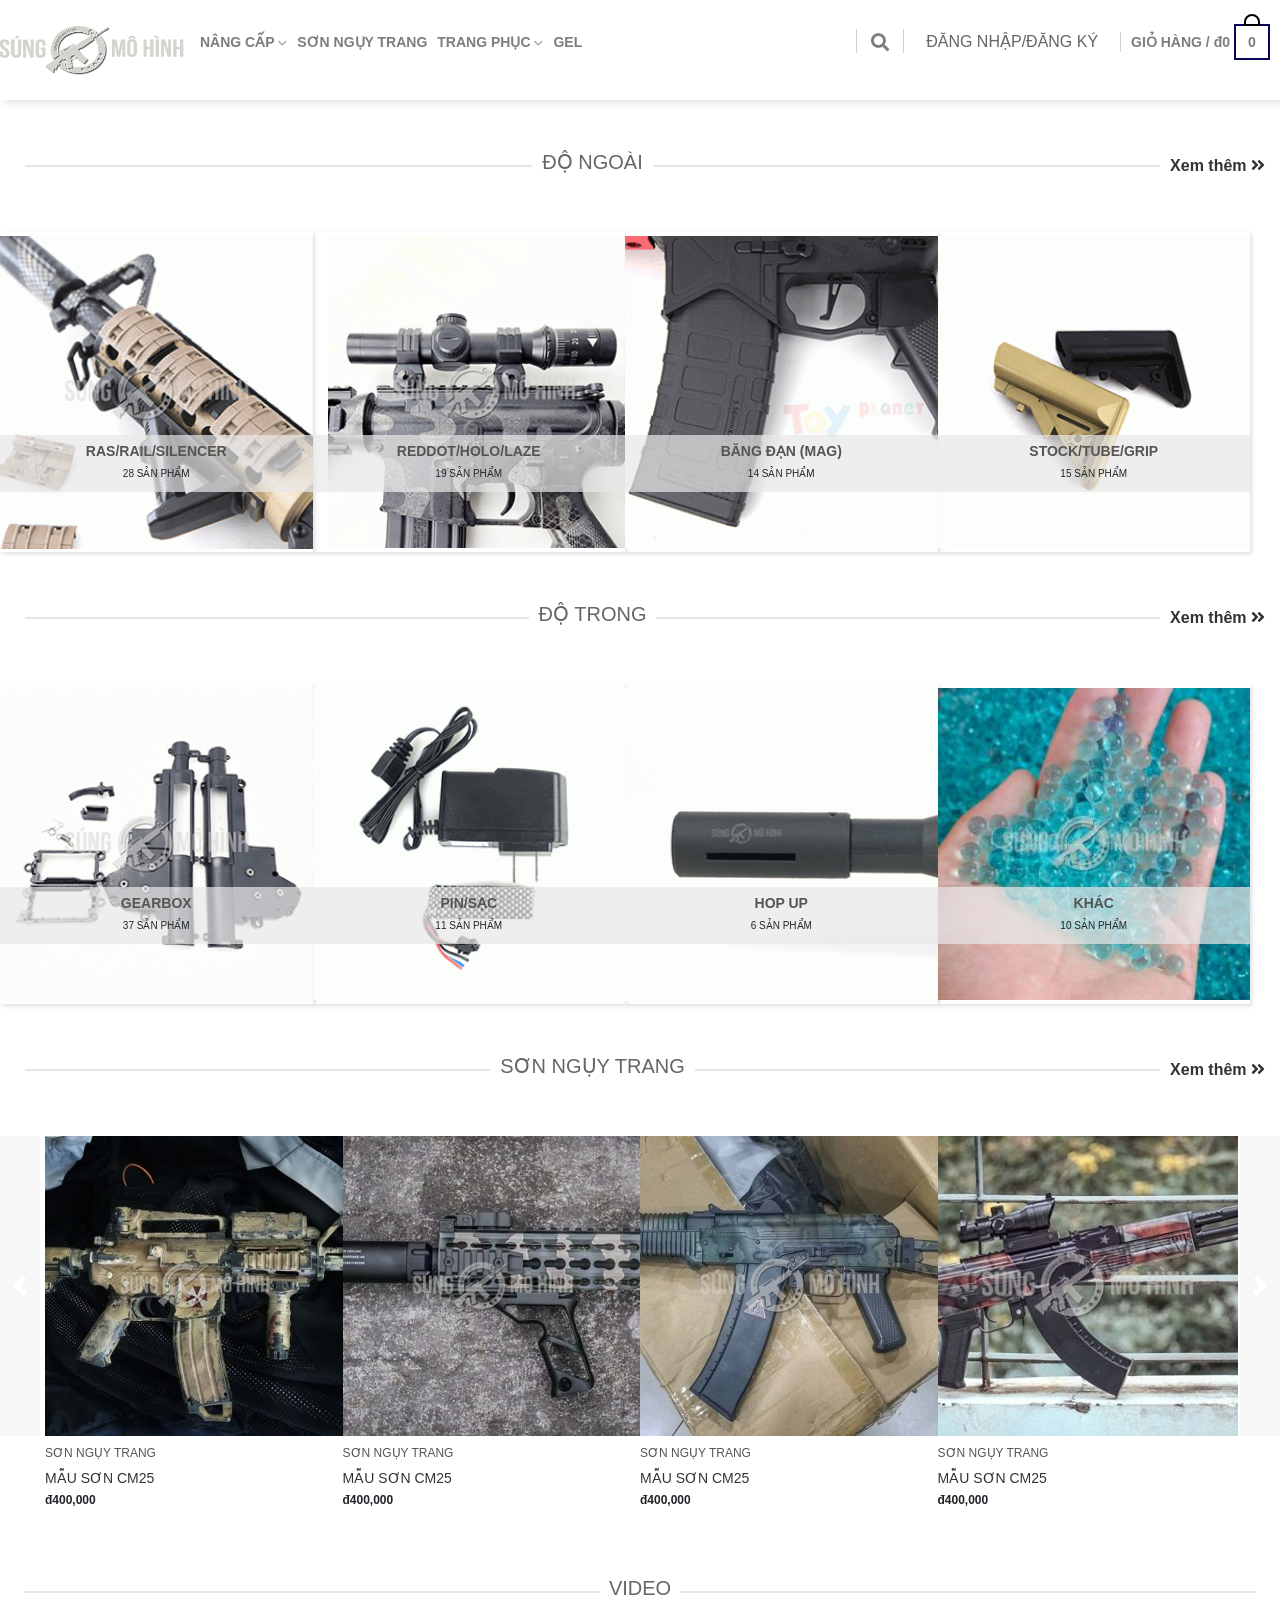
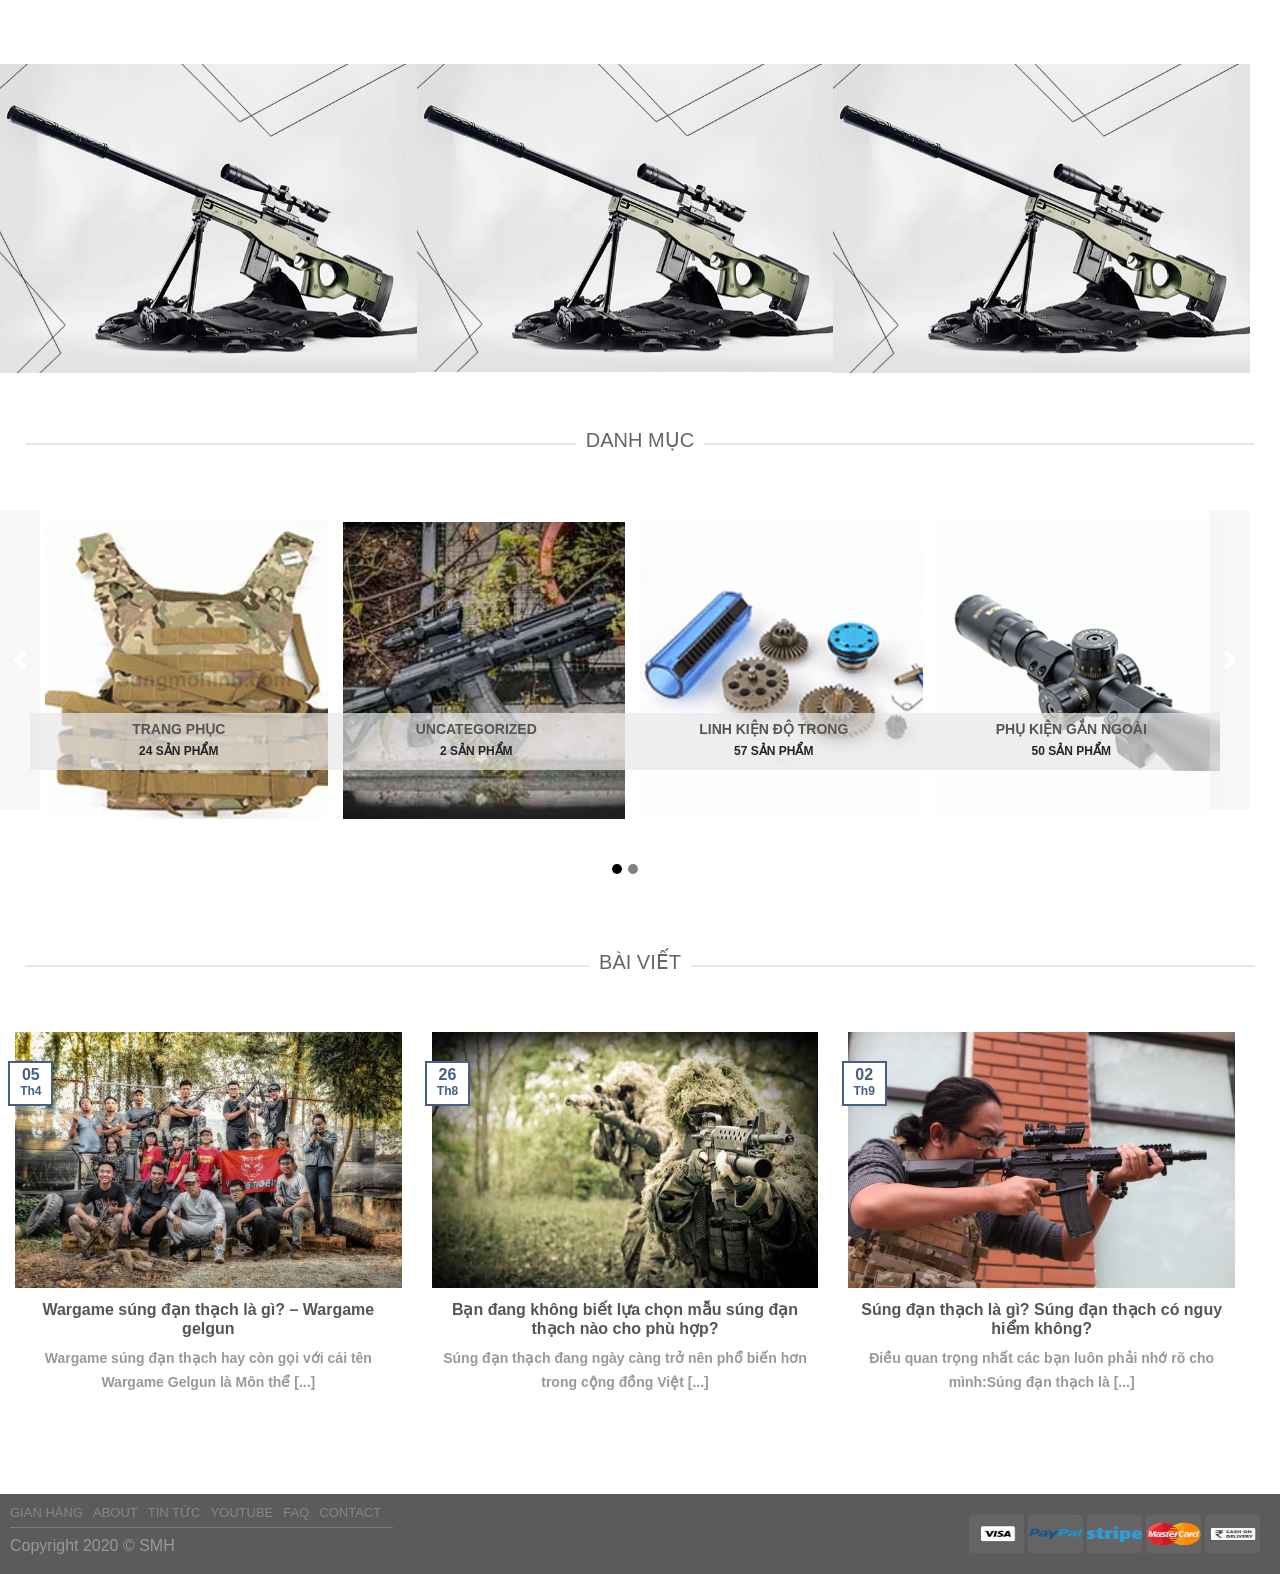
==== index.html @ 82ed0e78 "update code" ====
<!DOCTYPE html>
<html lang="en">

<head>
    <meta charset="UTF-8">
    <meta name="viewport" content="width=device-width, initial-scale=1.0">
    <link rel="stylesheet" href="">
    <link rel="stylesheet" href="./Styles/main.css">
    <link rel="stylesheet" href="./Assets/fontawesome-free-5.14.0-web/fontawesome-free-5.14.0-web/css/all.min.css">
    <link rel="stylesheet" href="./JS/main.js">
    <link rel="stylesheet" href="./Styles/bootstrap.css">
    <link rel="stylesheet" href="./Styles/_carousel.scss">
    <link rel="stylesheet" href="./Styles/_modal.scss">
    <link rel="stylesheet" href="./Styles/_forms.scss">
    <link rel="stylesheet" href="./Styles/_buttons.scss">
    <link rel="stylesheet" href="./Styles/responsive.css">
    <script src="https://code.jquery.com/jquery-3.5.1.slim.min.js"
        integrity="sha384-DfXdz2htPH0lsSSs5nCTpuj/zy4C+OGpamoFVy38MVBnE+IbbVYUew+OrCXaRkfj"
        crossorigin="anonymous"></script>
    <script src="https://cdn.jsdelivr.net/npm/popper.js@1.16.1/dist/umd/popper.min.js"
        integrity="sha384-9/reFTGAW83EW2RDu2S0VKaIzap3H66lZH81PoYlFhbGU+6BZp6G7niu735Sk7lN"
        crossorigin="anonymous"></script>
    <script src="https://cdn.jsdelivr.net/npm/bootstrap@4.5.3/dist/js/bootstrap.min.js"
        integrity="sha384-w1Q4orYjBQndcko6MimVbzY0tgp4pWB4lZ7lr30WKz0vr/aWKhXdBNmNb5D92v7s"
        crossorigin="anonymous"></script>
    <title>Sung Mo Hinh</title>
</head>

<body>
    <div class="container-fluid">
        <a id="ahead"></a>
        <header class="header">
            <div class="header_left">
                <div class="header_left_img">
                    <img src="./Assets/Images/logo.png" alt="">
                </div>
                <ul class="header_left_menu">
                    <a class="header_left_link dropdown_active" href="">
                        <!-- dropdown -->
                        <div class="dropdown_upgrade">
                            <div class="upgrade_out">
                                <span class="upgrade_title">Phụ kiện gắn ngoài</span>
                                <ul>
                                    <li class="upgrade_name">REDDOT/HOLO/LAZE</li>
                                    <li class="upgrade_name">BĂNG ĐẠN (MAG)</li>
                                    <li class="upgrade_name">STOCK/TUBE/GRIP</li>
                                    <li class="upgrade_name">RAS/RAIL/SILENCER</li>
                                    <li class="upgrade_name">BODY</li>
                                </ul>
                            </div>
                            <div class="upgrade_in">
                                <span class="upgrade_title">Linh kiện độ trong</span>
                                <ul>
                                    <li class="upgrade_name">GEARBOX</li>
                                    <li class="upgrade_name">HOP UP</li>
                                    <li class="upgrade_name">PIN/SẠC</li>
                                    <li class="upgrade_name">KHÁC</li>
                                </ul>
                            </div>
                            <div class="upgrade_other">
                                <span class="upgrade_title">Phụ kiện khác</span>
                            </div>
                        </div>
                        <!--  -->
                        <li class="">NÂNG CẤP
                            <i class="fas fa-chevron-down"></i>
                        </li>
                    </a>
                    <a class="header_left_link" href="">
                        <li>SƠN NGỤY TRANG</li>
                    </a>
                    <a class="header_left_link dropdown_active" href="">
                        <!-- dropdown -->
                        <div class="dropdown_outlook">
                            <ul>
                                <li class="outlook_name">MẶT NẠ</li>
                                <li class="outlook_name">GIÁP</li>
                                <li class="outlook_name">KHÁC</li>
                            </ul>
                        </div>
                        <li>TRANG PHỤC
                            <i class="fas fa-chevron-down"></i>
                        </li>
                    </a>
                    <a class="header_left_link" href="">
                        <li>GEL</li>
                    </a>
                    <div class="animation-left"></div>
                </ul>
            </div>
            <div class="header_right">
                <ul class="header_right_menu">
                    <a class="header_right_link dropdown_active" href="">
                        <!-- search dropdown -->
                        <div class="dropdown_search">
                            <input type="text" name="" id="" placeholder="Tìm kiếm...">
                            <button>
                                <span></span>
                            </button>
                        </div>
                        <li>
                            <i class="fas fa-search"></i>
                        </li>
                    </a>
                    <a class="header_right_link" href="#">
                        <button class="btn btn-primary btn-change" data-toggle="modal"
                            data-target=".bd-example-modal-lg">
                            ĐĂNG NHẬP/ĐĂNG KÝ
                        </button>

                    </a>
                    <a class="header_right_link" href="">
                        <li>GIỎ HÀNG / đ0</li>
                        <div class="cart">0
                            <div class="cart-deco"></div>
                            <div class="dropdown_cart">
                                <p>Chưa có sản phẩm nào</p>
                            </div>
                        </div>
                    </a>
                    <div class="animation-right"></div>

                </ul>
            </div>
        </header>
        <div class="add-space"></div>

        <section class="row">
            <div class="title-main col-sm-12">
                <b></b>
                <h3>ĐỘ NGOÀI</h3>
                <b></b>
                <a class="view-more" href="#">Xem thêm
                    <i class="fas fa-angle-double-right"></i>
                </a>
            </div>

            <div class="main_product_outside row col-sm-12">
                <div class="product_item col-sm-3 bg-1-1">
                    <div class="product_bg">
                        <h4 class="product_name">RAS/RAIL/SILENCER</h4>
                        <span class="product_order">28 SẢN PHẨM</span>
                    </div>
                </div>
                <div class="product_item col-sm-3 bg-1-2">
                    <div class="product_bg">
                        <h4 class="product_name">REDDOT/HOLO/LAZE</h4>
                        <span class="product_order">19 SẢN PHẨM</span>
                    </div>
                </div>
                <div class="product_item col-sm-3 bg-1-3">
                    <div class="product_bg">
                        <h4 class="product_name">BĂNG ĐẠN (MAG)</h4>
                        <span class="product_order">14 SẢN PHẨM</span>
                    </div>
                </div>
                <div class="product_item col-sm-3 bg-1-4">
                    <div class="product_bg">
                        <h4 class="product_name">STOCK/TUBE/GRIP</h4>
                        <span class="product_order">15 SẢN PHẨM</span>
                    </div>
                </div>
            </div>

            <div class="title-main col-sm-12">
                <b></b>
                <h3>ĐỘ TRONG</h3>
                <b></b>
                <a class="view-more" href="#">Xem thêm
                    <i class="fas fa-angle-double-right"></i>
                </a>
            </div>

            <div class="main_product-inside row col-sm-12">
                <div class="product_item col-sm-3  bg-2-1">
                    <div class="product_bg">
                        <h4 class="product_name">GEARBOX</h4>
                        <span class="product_order">37 SẢN PHẨM</span>
                    </div>
                </div>
                <div class="product_item col-sm-3 bg-2-2">
                    <div class="product_bg">
                        <h4 class="product_name">PIN/SẠC</h4>
                        <span class="product_order">11 SẢN PHẨM</span>
                    </div>
                </div>
                <div class="product_item col-sm-3 bg-2-3">
                    <div class="product_bg">
                        <h4 class="product_name">HOP UP</h4>
                        <span class="product_order">6 SẢN PHẨM</span>
                    </div>
                </div>
                <div class="product_item col-sm-3 bg-2-4">
                    <div class="product_bg">
                        <h4 class="product_name">KHÁC</h4>
                        <span class="product_order">10 SẢN PHẨM</span>
                    </div>
                </div>
            </div>

            <div class="title-main col-sm-12">
                <b></b>
                <h3>SƠN NGỤY TRANG</h3>
                <b></b>
                <a class="view-more" href="#">Xem thêm
                    <i class="fas fa-angle-double-right"></i>
                </a>
            </div>
            <div id="carouselExampleControls" class="carousel slide col-sm-12" data-ride="carousel">
                <div class="carousel-inner row col-sm-12">
                    <div class="carousel-item col-sm-12 active">
                        <div class="wrap-item col-sm-3">
                            <img src="./Assets/Images/3-1.jpg" alt="">
                            <p>SƠN NGỤY TRANG</p>
                            <h5>MẪU SƠN CM25</h5>
                            <span>đ400,000</span>
                            <div class="quick-view">
                                <h6 class="quick-name">QUICK VIEW</h6>
                            </div>
                        </div>
                        <div class="wrap-item col-sm-3">
                            <img src="./Assets/Images/3-2.jpg" alt="">
                            <p>SƠN NGỤY TRANG</p>
                            <h5>MẪU SƠN CM25</h5>
                            <span>đ400,000</span>
                            <div class="quick-view">
                                <h6 class="quick-name">QUICK VIEW</h6>
                            </div>
                        </div>
                        <div class="wrap-item col-sm-3">
                            <img src="./Assets/Images/3-3.jpg" alt="">
                            <p>SƠN NGỤY TRANG</p>
                            <h5>MẪU SƠN CM25</h5>
                            <span>đ400,000</span>
                            <div class="quick-view">
                                <h6 class="quick-name">QUICK VIEW</h6>
                            </div>
                        </div>
                        <div class="wrap-item col-sm-3">
                            <img src="./Assets/Images/3-4.jpg" alt="">
                            <p>SƠN NGỤY TRANG</p>
                            <h5>MẪU SƠN CM25</h5>
                            <span>đ400,000</span>
                            <div class="quick-view">
                                <h6 class="quick-name">QUICK VIEW</h6>
                            </div>
                        </div>
                    </div>

                    <div class="carousel-item col-sm-12">
                        <div class="wrap-item col-sm-3">
                            <img src="./Assets/Images/3-5.jpg" alt="">
                            <p>SƠN NGỤY TRANG</p>
                            <h5>MẪU SƠN CM25</h5>
                            <span>đ400,000</span>
                            <div class="quick-view">
                                <h6 class="quick-name">QUICK VIEW</h6>
                            </div>
                        </div>
                        <div class="wrap-item col-sm-3">
                            <img src="./Assets/Images/3-6.jpg" alt="">
                            <p>SƠN NGỤY TRANG</p>
                            <h5>MẪU SƠN CM25</h5>
                            <span>đ400,000</span>
                            <div class="quick-view">
                                <h6 class="quick-name">QUICK VIEW</h6>
                            </div>
                        </div>
                        <div class="wrap-item col-sm-3">
                            <img src="./Assets/Images/3-7.jpg" alt="">
                            <p>SƠN NGỤY TRANG</p>
                            <h5>MẪU SƠN CM25</h5>
                            <span>đ400,000</span>
                            <div class="quick-view">
                                <h6 class="quick-name">QUICK VIEW</h6>
                            </div>
                        </div>
                        <div class="wrap-item col-sm-3">
                            <img src="./Assets/Images/3-8.jpg" alt="">
                            <p>SƠN NGỤY TRANG</p>
                            <h5>MẪU SƠN CM25</h5>
                            <span>đ400,000</span>
                            <div class="quick-view">
                                <h6 class="quick-name">QUICK VIEW</h6>
                            </div>
                        </div>
                    </div>

                </div>
                <a class="carousel-control-prev" href="#carouselExampleControls" role="button" data-slide="prev">
                    <span class="carousel-control-prev-icon" aria-hidden="true"></span>
                    <span class="sr-only">Previous</span>
                </a>
                <a class="carousel-control-next" href="#carouselExampleControls" role="button" data-slide="next">
                    <span class="carousel-control-next-icon" aria-hidden="true"></span>
                    <span class="sr-only">Next</span>
                </a>
            </div>

            <div class="title-main col-sm-12">
                <b></b>
                <h3>VIDEO</h3>
                <b></b>
            </div>
            <div class="vid row col-sm-12">
                <div class="vid-1 col-sm-4"></div>
                <div class="vid-1 col-sm-4"></div>
                <div class="vid-1 col-sm-4"></div>
            </div>
            <div class="title-main col-sm-12">
                <b></b>
                <h3>DANH MỤC</h3>
                <b></b>
            </div>

            <div class="main_product_menu row col-sm-12">
                <div id="carouselExampleIndicators" class="carousel slide col-sm-12" data-ride="carousel">
                    <ol class="carousel-indicators">
                        <li data-target="#carouselExampleIndicators" data-slide-to="0" class="active"></li>
                        <li data-target="#carouselExampleIndicators" data-slide-to="1"></li>
                    </ol>
                    <div class="carousel-inner row col-sm-12">
                        <div class="carousel-item active">
                            <div class="product_menu-1 hover-effect col-sm-3">
                                <div class="product_bg">
                                    <h4 class="product_name">TRANG PHỤC</h4>
                                    <span class="product_order">24 SẢN PHẨM</span>
                                </div>
                            </div>
                            <div class="product_menu-2 hover-effect col-sm-3">
                                <div class="product_bg">
                                    <h4 class="product_name">UNCATEGORIZED</h4>
                                    <span class="product_order">2 SẢN PHẨM</span>
                                </div>
                            </div>
                            <div class="product_menu-3 hover-effect col-sm-3">
                                <div class="product_bg">
                                    <h4 class="product_name">LINH KIỆN ĐỘ TRONG</h4>
                                    <span class="product_order">57 SẢN PHẨM</span>
                                </div>
                            </div>
                            <div class="product_menu-4 hover-effect col-sm-3">
                                <div class="product_bg">
                                    <h4 class="product_name">PHỤ KIỆN GẮN NGOÀI</h4>
                                    <span class="product_order">50 SẢN PHẨM</span>
                                </div>
                            </div>
                            <div class="product_menu-5 hover-effect col-sm-3">
                                <div class="product_bg">
                                    <h4 class="product_name">PHỤ KIỆN KHÁC</h4>
                                    <span class="product_order">17 SẢN PHẨM</span>
                                </div>
                            </div>
                            <div class="product_menu-5 hover-effect col-sm-3">
                                <div class="product_bg">
                                    <h4 class="product_name">SƠN NGỤY TRANG</h4>
                                    <span class="product_order">29 SẢN PHẨM</span>
                                </div>
                            </div>
                        </div>

                        <div class="carousel-item">
                            <div class="product_menu-5 hover-effect col-sm-3">
                                <div class="product_bg">
                                    <h4 class="product_name">PHỤ KIỆN KHÁC</h4>
                                    <span class="product_order">17 SẢN PHẨM</span>
                                </div>
                            </div>
                            <div class="product_menu-6 hover-effect col-sm-3">
                                <div class="product_bg">
                                    <h4 class="product_name">SƠN NGỤY TRANG</h4>
                                    <span class="product_order">29 SẢN PHẨM</span>
                                </div>
                            </div>
                            <div class="product_menu-4 hover-effect col-sm-3">
                                <div class="product_bg">
                                    <h4 class="product_name">PHỤ KIỆN GẮN NGOÀI</h4>
                                    <span class="product_order">50 SẢN PHẨM</span>
                                </div>
                            </div>
                            <div class="product_menu-3 hover-effect col-sm-3">
                                <div class="product_bg">
                                    <h4 class="product_name">LINH KIỆN ĐỘ TRONG</h4>
                                    <span class="product_order">57 SẢN PHẨM</span>
                                </div>
                            </div>
                        </div>
                    </div>
                    <a class="carousel-control-prev" href="#carouselExampleIndicators" role="button" data-slide="prev">
                        <span class="carousel-control-prev-icon" aria-hidden="true"></span>
                        <span class="sr-only">Previous</span>
                    </a>
                    <a class="carousel-control-next" href="#carouselExampleIndicators" role="button" data-slide="next">
                        <span class="carousel-control-next-icon" aria-hidden="true"></span>
                        <span class="sr-only">Next</span>
                    </a>
                </div>
            </div>
            <div class="title-main col-sm-12">
                <b></b>
                <h3>BÀI VIẾT</h3>
                <b></b>
            </div>

            <div class="main_post row col-sm-12">
                <a href="#" class="post_item col-sm-4">
                    <div class="post_img-1">
                        <img src="./Assets/Images/post-1.jpg" alt="">
                    </div>
                    <h5 class="post_title">Wargame súng đạn thạch là gì? – Wargame gelgun</h5>
                    <span class="post_dicription">
                        Wargame súng đạn thạch hay còn gọi với cái tên Wargame Gelgun là Môn thể [...]
                    </span>
                    <div class="date date-1">
                        <span class="date-day">05</span>
                        <span class="date-month">Th4</span>
                    </div>
                </a>
                <a href="#" class="post_item col-sm-4">
                    <div class="post_img-2">
                        <img src="./Assets/Images/post-2.jpg" alt="">
                    </div>
                    <h5 class="post_title">Bạn đang không biết lựa chọn mẫu súng đạn thạch nào cho phù hợp?</h5>
                    <span class="post_dicription">
                        Súng đạn thạch đang ngày càng trở nên phổ biến hơn trong cộng đồng Việt [...]
                    </span>
                    <div class="date date-2">
                        <span class="date-day day-2">26</span>
                        <span class="date-month month-2">Th8</span>
                    </div>
                </a>
                <a href="#" class="post_item col-sm-4">
                    <div class="post_img-3">
                        <img src="./Assets/Images/post-3.jpg" alt="">
                    </div>
                    <h5 class="post_title">Súng đạn thạch là gì? Súng đạn thạch có nguy hiểm không?</h5>
                    <span class="post_dicription">
                        Điều quan trọng nhất các bạn luôn phải nhớ rõ cho mình:Súng đạn thạch là [...]
                    </span>
                    <div class="date date-3">
                        <span class="date-day day-3">02</span>
                        <span class="date-month month-3">Th9</span>
                    </div>
                </a>
            </div>

        </section>
        <a href="#ahead" class="go_ahead">
            <span></span>
        </a>
    </div>
    <div class="add-space"></div>
    <footer class="footer">
        <div class="footer_left">
            <ul class="footer_left-list">
                <a class="footer_left-link" href="">
                    <li>GIAN HÀNG</li>
                </a>
                <a class="footer_left-link" href="">
                    <li>ABOUT</li>
                </a>
                <a class="footer_left-link" href="">
                    <li>TIN TỨC</li>
                </a>
                <a class="footer_left-link" href="">
                    <li>YOUTUBE</li>
                </a>
                <a class="footer_left-link" href="">
                    <li>FAQ</li>
                </a>
                <a class="footer_left-link" href="">
                    <li>CONTACT</li>
                </a>
            </ul>
            <p>Copyright 2020 © SMH</p>
        </div>
        <div class="footer_right">
            <div class="footer_right_payment payment-1">
                <img src="./Assets/Images/pay-visa.png" alt="">
            </div>
            <div class="footer_right_payment payment-2">
                <img src="./Assets/Images/pay-pal.png" alt="">
            </div>
            <div class="footer_right_payment payment-3">
                <img src="./Assets/Images/pay-stripe.png" alt="">
            </div>
            <div class="footer_right_payment payment-4">
                <img src="./Assets/Images/pay-master.png" alt="">
            </div>
            <div class="footer_right_payment payment-5">
                <img src="./Assets/Images/pay-cash.png" alt="">
            </div>
        </div>
    </footer>


    <!-- Modal -->
    <div class="modal fade bd-example-modal-lg" tabindex="-1" role="dialog" aria-labelledby="myLargeModalLabel"
        aria-hidden="true">
        <div class="modal-dialog modal-lg">
            <div class="modal-content">
                <div class="modal-header">

                    <h4 class="modal-title"><i class="fab fa-facebook-f"></i>
                        LOGIN WITH FACEBOOK</h4>
                </div>
                <div class="modal-body">
                    <div class="modal-body-left">
                        <form>
                            <h5>ĐĂNG NHẬP</h5>
                            <div class="form-group">
                                <label for="formGroupExampleInput">Tên tài khoản hoặc địa chỉ email *</label>
                                <input type="text" class="form-control" id="formGroupExampleInput">
                            </div>
                            <div class="form-group">
                                <label for="formGroupExampleInput2">Mật khẩu *</label>
                                <input type="password" class="form-control" id="formGroupExampleInput2">
                            </div>
                        </form>
                        <div style="margin-bottom: 10px" class="form-check">
                            <input class="form-check-input" type="checkbox" value="" id="defaultCheck1">
                            <label class="form-check-label" for="defaultCheck1">
                                Ghi nhớ mật khẩu
                            </label>
                        </div>
                        <button style="margin-bottom: 10px;background-color: rgb(58,88,157);" type="button"
                            class="btn btn-primary">ĐĂNG NHẬP</button>
                        <h5 style="font-size: 16px;font-weight: 400;">Quên Mật Khẩu ?</h5>
                    </div>
                    <div class="modal-body-right">
                        <form>
                            <h5>ĐĂNG KÝ</h5>
                            <div class="form-group">
                                <label for="formGroupExampleInput">Tên tài khoản *</label>
                                <input type="text" class="form-control" id="formGroupExampleInput">
                            </div>
                            <div class="form-group">
                                <label for="formGroupExampleInput2">Địa chỉ email *</label>
                                <input type="text" class="form-control" id="formGroupExampleInput2">
                            </div>
                            <div class="form-group">
                                <label for="formGroupExampleInput2">Mật khẩu *</label>
                                <input type="password" class="form-control" id="formGroupExampleInput2">
                            </div>
                            <div style="margin-bottom: 10px" class="form-check">
                                <input class="form-check-input" type="checkbox" value="" checked id="defaultCheck1">
                                <label class="form-check-label" for="defaultCheck1">
                                    Subscribe to our newsletter
                                </label>
                            </div>
                            <p style="font-size: 14px;color: rgba(5, 5, 5, 0.5);">Dữ liệu của bạn được sử dụng để giúp
                                bạn có trải nghiệm mua hàng tốt hơn.</p>
                            <button style="margin-bottom: 10px;background-color: rgb(58,88,157);" type="button"
                                class="btn btn-primary">ĐĂNG KÝ</button>
                        </form>
                    </div>
                </div>
            </div>
        </div>


        <script>
            jQuery('.carousel').carousel({
                interval: 10000,
            });
            $('#myModal').on('shown.bs.modal', function () {
                $('#myInput').trigger('focus')
            })
        </script>
</body>

</html>
---- Styles/main.css ----
:root {
    --primary-color: #555;
}

* {
    padding: 0;
    margin: 0;
    box-sizing: border-box;
    list-style: none;
    text-decoration: none;
}

html {
    font-family: 'Segoe UI', Tahoma, Geneva, Verdana, sans-serif;
}

/* ----------------header---------------- */
.header {
    display: flex;
    align-items: center;
    justify-content: space-between;
    height: 100px;
    position: fixed;
    top: 0;
    left: 0;
    right: 0;
    box-shadow: 4px 0 10px rgba(0, 0, 0, 0.2);
    z-index: 2;
    background-color: white;
}

/* dropdown */
.dropdown_active {
    position: relative;
}

.dropdown_active:hover .dropdown_upgrade {
    display: flex;
}

.dropdown_upgrade {
    position: absolute;
    top: 35px;
    left: 0;
    z-index: 1;
    width: 410px;
    height: 280px;
    background-color: white;
    display: flex;
    justify-content: space-around;
    padding: 16px;
    box-shadow: 2px 2px 4px rgba(107, 105, 105, 0.3), -2px -2px 4px rgba(107, 105, 105, 0.3);
    display: none;
}

.upgrade_in {
    padding: 0 18px;
    width: 45%;
}

.upgrade_out {
    padding: 0 10px;
    width: 45%;
}

.upgrade_other {
    width: 10%;
}

.upgrade_out li,
.upgrade_in li {
    margin: 4px 0;
    padding: 8px 0;
    border-bottom: 1px solid rgba(156, 151, 151, 0.3);
}

.upgrade_out li:last-child,
.upgrade_in li:last-child {
    border-bottom: transparent;
}

.upgrade_title {
    padding-bottom: 8px;
    font-size: 14px;
    font-weight: 700;
    border-bottom: 1px solid rgba(156, 151, 151, 0.3) ;
}

.upgrade_name {
    font-size: 16px;
    color: var(--primary-color);
    font-weight: 400;
}

.dropdown_outlook {
    width: 200px;
    height: 140px;
    position: absolute;
    top: 35px;
    left: 0;
    z-index: 1;
    background-color: white;
    padding: 20px;
    box-shadow: 2px 2px 4px rgba(107, 105, 105, 0.3), -2px -2px 4px rgba(107, 105, 105, 0.3);
    display: none;
}

.dropdown_outlook ul {
    display: flex;
    flex-direction: column;
}

.outlook_name {
    margin-top: 4px;
    padding-bottom: 4px;
    font-size: 16px;
    color: var(--primary-color);
    font-weight: 400;
    border-bottom: 1px solid rgba(156, 151, 151, 0.3) ;
}

.dropdown_active:hover .dropdown_outlook {
    display: block;
}


.header_left {
    display: flex;
    align-items: center;
}

.header_left_img {
    /* background-image: url('../Assets/Images/logo.png');
    background-position: center;
    background-size: contain;
    background-repeat: no-repeat; */
    width: 200px;
    height: 50px;
    cursor: pointer;
}

.header_left_img img{
    width: 184px;
    height: 50px;
}

.header_left_menu {
    display: flex;
    position: relative;
}

.animation-left {
    position: absolute;
    bottom: -10px;
    width: 86px;
    height: 2px;
    background-color: rgb(3, 27, 92);
    display: none;
}

.header_left_link:nth-of-type(1):hover ~ .animation-left {
    display: block;
    width: 86px;
}

.header_left_link:nth-of-type(2):hover ~ .animation-left {
    display: block;
    width: 126px;
    left: 98px;
}

.header_left_link:nth-of-type(3):hover ~ .animation-left {
    display: block;
    width: 104px;
    right: 40px;
}

.header_left_link:nth-of-type(4):hover ~ .animation-left {
    display: block;
    width: 26px;
    right: 7px;
} 

.header_left_link:hover,
.header_right_link:hover {
    text-decoration: none;
    color: #333;
}

.header_right_link:last-child:hover {
    border-bottom: transparent;
}

.header_left_menu i {
    font-size: 10px;
    color: rgb(180, 175, 175);
}

.header_left_link {
    color: rgb(125,125,125);
    font-size: 14px;
    font-weight: 700;
    margin-right: 10px;
}

/* search */

.dropdown_active:hover .dropdown_search {
    display: flex;
}

.dropdown_search {
    width: 280px;
    height: 75px;
    background-color: white;
    display: flex;
    justify-content: center;
    padding: 16px;
    position: absolute;
    left: 0;
    bottom: -85px;
    box-shadow: 2px 2px 8px rgba(107, 105, 105, 0.3), -2px -2px 8px rgba(107, 105, 105, 0.3);
    display: none;
}

.dropdown_search input {
    width: 82%;
    padding-left: 8px;
}

.dropdown_search button {
    width: 18%;
    background-color: rgb(68,96,132);
    position: relative;
}

.dropdown_search button span {
    width: 30%;
    height: 30%;
    background-color: rgb(68,96,132);
    position: absolute;
    left: 14px;
    top: 14px;
    border: 1px solid white;
}

.header_right_link:first-child {
    position: relative;
}

.header_right_menu {
    display: flex;
    align-items: center;
    position: relative;
}

.header_right_menu:nth-of-type(3) {
    display: flex;
}


.header_right_link {
    color: rgb(125,125,125);
    font-size: 14px;
    font-weight: 700;
    margin-left: 10px;
}

.animation-right {
    position: absolute;
    bottom: -8px;
    height: 2px;
    background-color: rgb(3, 27, 92);
    display: none;
}

.header_right_link:nth-of-type(1):hover ~ .animation-right {
    display: block;
    left: 24px;
    width: 24px;
}

.header_right_link:nth-of-type(2):hover ~ .animation-right {
    display: block;
    left: 70px;
    width: 175px;
}


.header_right_link:nth-of-type(3):hover ~ .animation-right {
    display: block;
    right: 10px;
    width: 150px;
}

.header_right_link:nth-of-type(3):hover .cart{
    background-color: rgb(68,96,132);
    color: white;
    border-bottom: none;
}

.header_right_link:nth-of-type(3) {
    display: flex;
    align-items: center;
}

.header_right_menu :nth-of-type(3):hover .dropdown_cart {
    display: block;
}


.header_right_menu i {
    border-left: 1px solid rgba(107, 105, 105, 0.3);
    border-right: 1px solid rgba(107, 105, 105, 0.3);
    font-size: 18px;
    height: 24px;
    padding: 4px 14px;
}

.header_right_menu :nth-of-type(3) {
    padding-left: 10px;
    height: 20px;
    border-left: 1px solid rgba(107, 105, 105, 0.3);
}

.cart {
    text-align: center;
    padding: 6px 0;
    margin-right: 10px;
    width: 36px;
    height: 36px;
    border: 2px solid rgb(6, 6, 92);
    position: relative;
    z-index: 2;
    margin-left: 4px;
}

.cart-deco {
    width: 16px;
    height: 12px;
    border: 2px solid black;
    border-radius: 14px 14px 0 0;
    position: absolute;
    top: -12px;
    left: 8px;
    background-color: white;
}


.dropdown_cart {
    width: 310px;
    height: 60px;
    position: absolute;
    bottom: -80px;
    right: 0;
    background-color: white;
    box-shadow: 2px 2px 8px rgba(107, 105, 105, 0.3), -2px -2px 8px rgba(107, 105, 105, 0.3);
    display: none;
}

.dropdown_cart p {
    font-size: 18px;
    font-weight: 400;
    color: #999;
    margin-top: 14px;
}

.add-space {
    height: 100px;
    width: 100%;
}

/* ---------------------------section------------------ */
.title-main {
    padding: 0 20px;
    margin: 50px 0;
    display: flex;
    align-items: center;
    text-align: center;
}

.view-more:hover {
    text-decoration: none;
}

.title-main b {
    margin: 0 10px;
    flex: 1;
    height: 2px;
    background-color: rgba(19, 18, 18, 0.1);
}

.title-main h3 {
    color: #666;
    font-size: 20px;
}

.title-main a {
    color: #333;
    font-weight: 600;
    text-decoration: none;
}

.title-main a:hover {
    color: black;
}

.wrap-item:hover .quick-view {
    display: block;
}

.quick-view {
    background-color:rgba(68,96,132,0.7);
    height: 40px;
    width: 300px;
    position: absolute;
    bottom: 23%;
    left: 0;
    text-align: center;
    display: none;
}

.quick-name {
    font-size: 14px;
    color: white;
    padding: 10px 0;
}

.wrap-item:hover {
    cursor: pointer;
}

.product_item {
    position: relative;
    background-image: url('../Assets/Images/1-1.gif');
    background-size: contain;
    background-repeat: no-repeat;
    background-position: center;
    height: 320px;
    padding: 0;
    margin: 0px;
    box-shadow: 2px 2px 4px rgba(156, 151, 151, 0.3);
}

.product_item:hover {
    cursor: pointer;
}

.product_item:hover .product_name,
.product_item:hover .product_order {
    color: white;
}

.bg-1-2 {
    background-image: url('../Assets/Images/1-2.gif');
    background-position-x: 15px;
}

.bg-1-3 {
    background-image: url('../Assets/Images/1-3.gif');
}

.bg-1-4 {
    background-image: url('../Assets/Images/1-4.gif');
}

.bg-2-1 {
    background-image: url('../Assets/Images/2-1.gif');
}

.bg-2-2 {
    background-image: url('../Assets/Images/2-2.gif');
}

.bg-2-3 {
    background-image: url('../Assets/Images/2-3.gif');
}

.bg-2-4 {
    background-image: url('../Assets/Images/2-4.gif');
}

.product_bg {
    position: absolute;
    bottom: 60px;
    width: 100%;
    background-color: rgba(232,233,232, 0.7);
    text-align: center;
    padding: 8px 0;
}

.hover-effect:hover .product_name,
.hover-effect:hover .product_order{
    color: rgb(180, 175, 175);
    cursor: pointer;
}


.product_bg h4 {
    font-size: 14px;
    color: var(--primary-color);
    margin: 0;
    font-weight: 700;
}

.product_bg span {
    font-size: 10px;
}

/* -----carousel---- */

.carousel-inner {
    height: 390px;
}

.carousel-item {
    margin-left: 15px;
}

.carousel-item p{
    font-size: 12px;
    font-weight: 500;
    color: var(--primary-color);
    margin: 8px 0;
}

.carousel-item h5 {
    margin: 0;
    font-size: 14px;
    color: #333;
}

.carousel-item span {
    font-size: 12px;
    font-weight: 700;
}

.carousel-control-prev,
.carousel-control-next {
    background-color: rgba(232,233,232, 0.7);
    height: 300px;
    width: 45px;
}

.carousel-control-prev {
    width: 40px;
}

.vid-1 {
    background-image: url('../Assets/Images/v-2.png');
    background-repeat: no-repeat;
    background-position: center;
    background-size: contain;
    height: 320px;
}


/* ---product menu ----- */

.product_menu-1,
.product_menu-2,
.product_menu-3,
.product_menu-4,
.product_menu-5,
.product_menu-6 {
    background-repeat: no-repeat;
    background-size: contain;
    background-position: center;
    background-position-x: 15px;
    height: 320px;
    cursor: pointer;
}

.product_menu-1 {
    background-image: url('../Assets/Images/menu-1.gif');
}

.product_menu-2 {
    background-image: url('../Assets/Images/menu-2.jpg');
}

.product_menu-3 {
    background-image: url('../Assets/Images/menu-3.gif');
}

.product_menu-4 {
    background-image: url('../Assets/Images/menu-4.gif');
}

.product_menu-5 {
    background-image: url('../Assets/Images/menu-5.jpg');
}

.product_menu-6 {
    background-image: url('../Assets/Images/menu-6.jpg');
}

.carousel-indicators li {
    background-color: black;
    width: 10px;
    height: 10px;
    border-radius: 50%;
}

/* ---post--- */

.main_post {
    position: relative;
}

.main_post a {
    text-decoration: none;
}

.post_img-1 img,
.post_img-2 img,
.post_img-3 img {
    width: 100%;
    height: 256px;
    margin-bottom: 12px;
}

.post_item {
    text-align: center;
    display: block;
}

.post_title {
    font-size: 16px;
    font-weight: 700;
    color: var(--primary-color);
}

.post_dicription {
    font-size: 14px;
    font-weight: 600;
    color: #999;
}

.post_item:hover {
    text-decoration: none;
}

.post_item:hover .date {
    background-color: rgb(68,96,132);
}

.post_item:hover .date-day,
.post_item:hover .date-month {
    color: white;
}

.date {
    width: 45px;
    height: 45px;
    position: absolute;
    top: 8%;
    left: 2%;
    border: 2px solid rgb(68,96,132);
    z-index: 1;
    background-color: white;
    text-align: center;
    display: flex;
    flex-direction: column;
}

.date-day {
    font-size: 16px;
    height: 19px;
    font-weight: 700;
    color: rgb(68,96,132);
}

.date-month {
    font-size: 12px;
    font-weight: 700;
    color: rgb(68,96,132);
}

/* go ahead */
.go_ahead {
    position: fixed;
    bottom: 10px;
    right: 30px;
    width: 40px;
    height: 40px;
    border-radius: 50%;
    border: 1px solid rgba(156, 151, 151, 0.3);
}

.go_ahead span {
    width: 10px;
    height: 10px;
    margin: auto;
    position: absolute;
    top: 38%;
    right: 37%;
    border: 1px solid rgba(156, 151, 151, 0.3);
}

.go_ahead:hover {
    background-color: rgb(68,96,132);
}

.go_ahead:hover span {
    border: 1px solid white;
}

/* footer */

.footer {
    height: 80px;
    width: 100%;
    background-color: rgb(91,91,91);
    display: flex;
    align-items: center;
    justify-content: space-between;
}

.footer_left p {
    padding: 6px 0 0 10px;
    color: rgb(155, 151, 151);
    font-weight: 500;
}

.footer_left-list {
    display: flex;
    width: 98%;
    padding: 8px 0 5px 0;
    margin-left: 10px;
    margin-bottom: 0;
    border-bottom: 1px solid rgb(126, 124, 124);
}

.footer_left-link:hover li{
    text-decoration: none;
    color: rgba(228, 225, 225, 0.8);
}

.footer_left-link:hover {
    text-decoration: none;
}

.footer_left-link li {
    text-decoration: none;
    color: rgb(136, 133, 133);
    margin-right: 10px;
    font-size: 13px;
    font-weight: 500;
}

.footer_right {
    display: flex;
    margin-right: 16px;
}

.footer_right_payment {
    color: var(--primary-color);
}

.footer_right_payment img {
    width: 55px;
    height: 38px;
    background-color: rgb(101,101,101);
    border-radius: 3px;
    margin-right: 4px;
}

.footer_right_payment:hover img{
    background-color: rgba(209, 205, 205,0.2);
    cursor: pointer;
}

/* modal */

.btn-change {
    background-color: white !important;
    border: transparent !important;
    outline: none !important;
    color: #666 !important;
    font-size: 16px !important;
}

.modal-header {
    display: flex;
    justify-content: center;
    background-color: rgb(247,247,247);
}

.modal-body-right {
    width: 50%;
    padding: 0 20px;
    border-left: 1px solid rgba(232,233,232, 0.8);
}

.modal-body-left {
    width: 50%;
    padding: 0 20px;
}

.modal-title {
    background-color: rgb(58,88,157);
    padding: 4px 6px;
    margin-top: 8px;
}

.modal-title:hover {
    cursor: pointer;
    background-color: rgba(58,88,157, 0.8);
}

.modal-title i {
    margin-right: 8px;
}
---- Styles/responsive.css ----
@media screen and (max-width: 576px) {
    .header_left_img img{
        width: 184px;
        height: 50px;
        position: absolute;
        bottom: 24px;
        left: 30%;
    }

    .header_left {
        display: flex;
        justify-content: center;
        align-items: center;
    }
    
    .header_left_img {
        width: 200px;
        height: 50px;
        cursor: pointer;
    }

    .header_left_menu,
    .header_right_menu {
        display: none;
    }

    .main_product_outside {
        width: 100%;
    }
    
    .header {
        z-index: 1;
    }
}

@media screen and (max-width: 1025px) and (min-width: 580px) {
    .header_left_menu,
    .header_right_menu {
        display: none;
    }

    .header_left_img img{
        width: 184px;
        height: 50px;
        position: absolute;
        bottom: 24px;
        left: 40%;
    }

    .header {
        z-index: 2;
    }
}
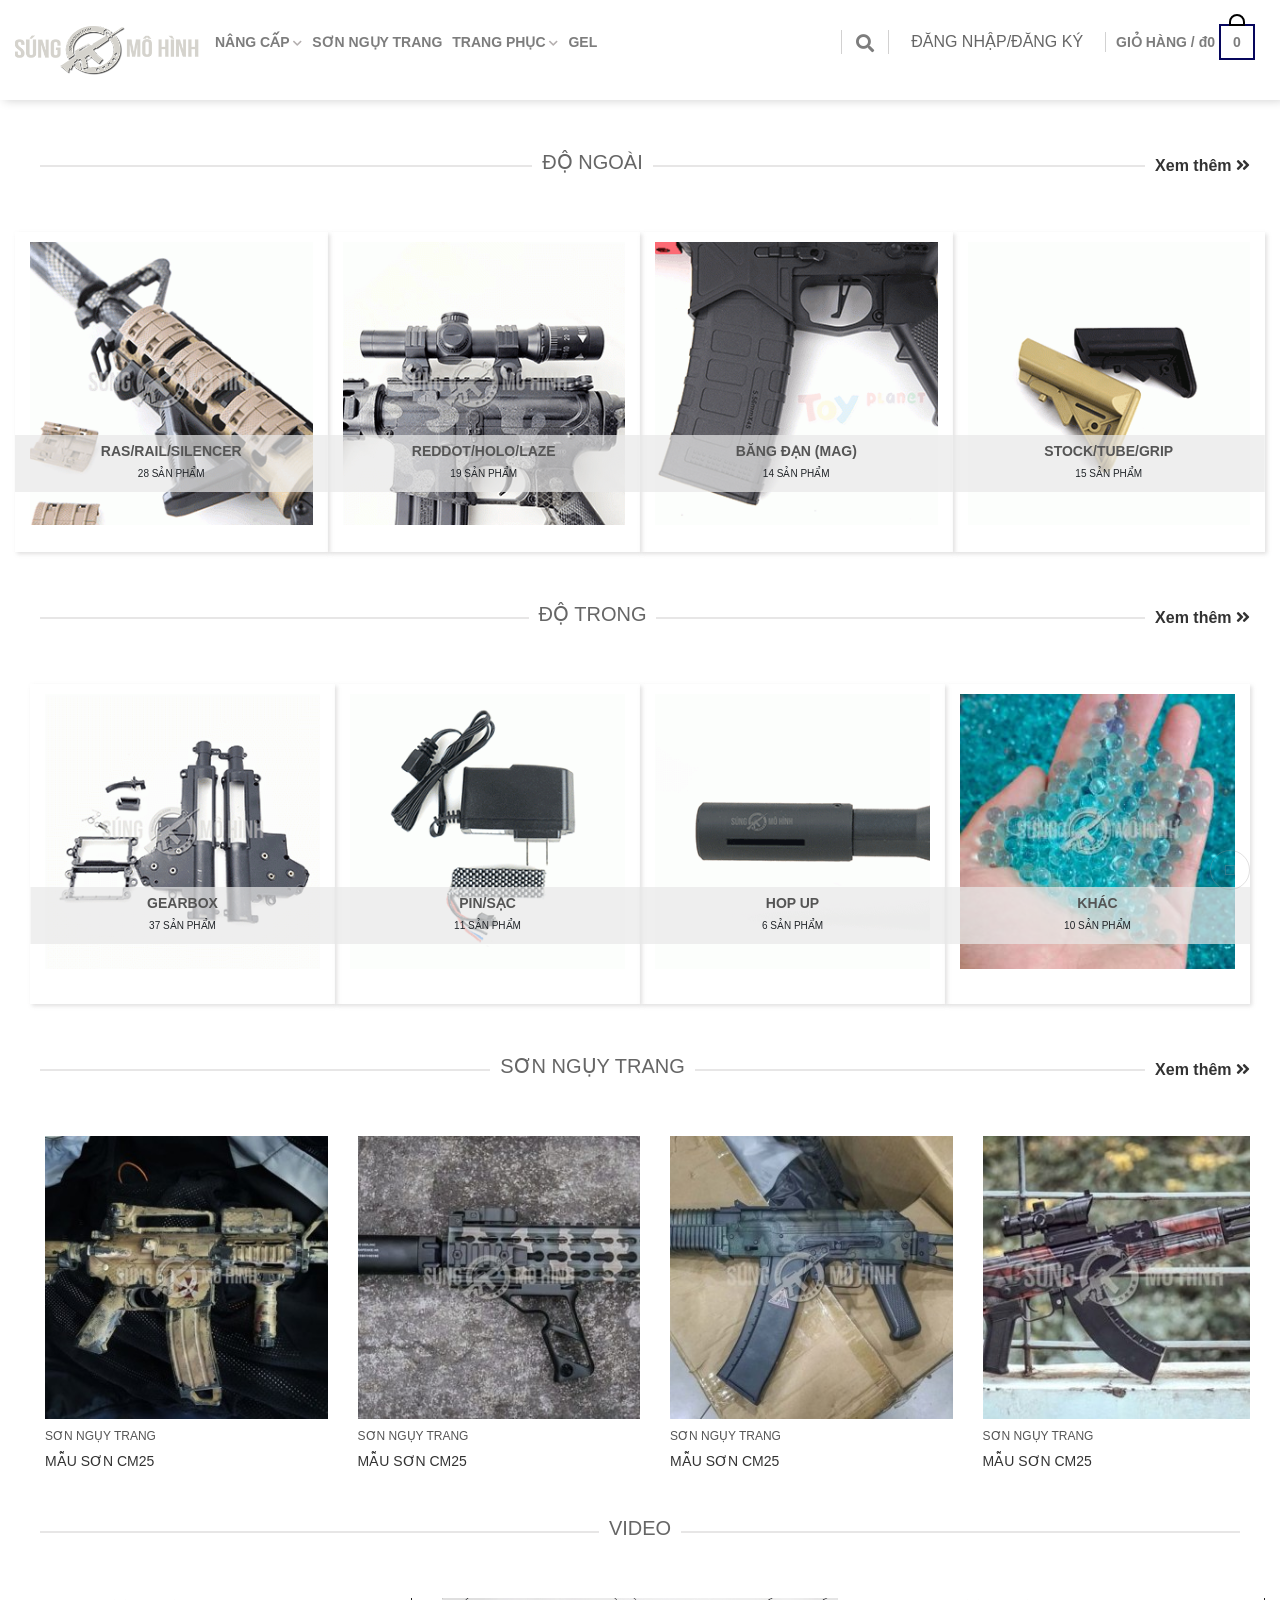
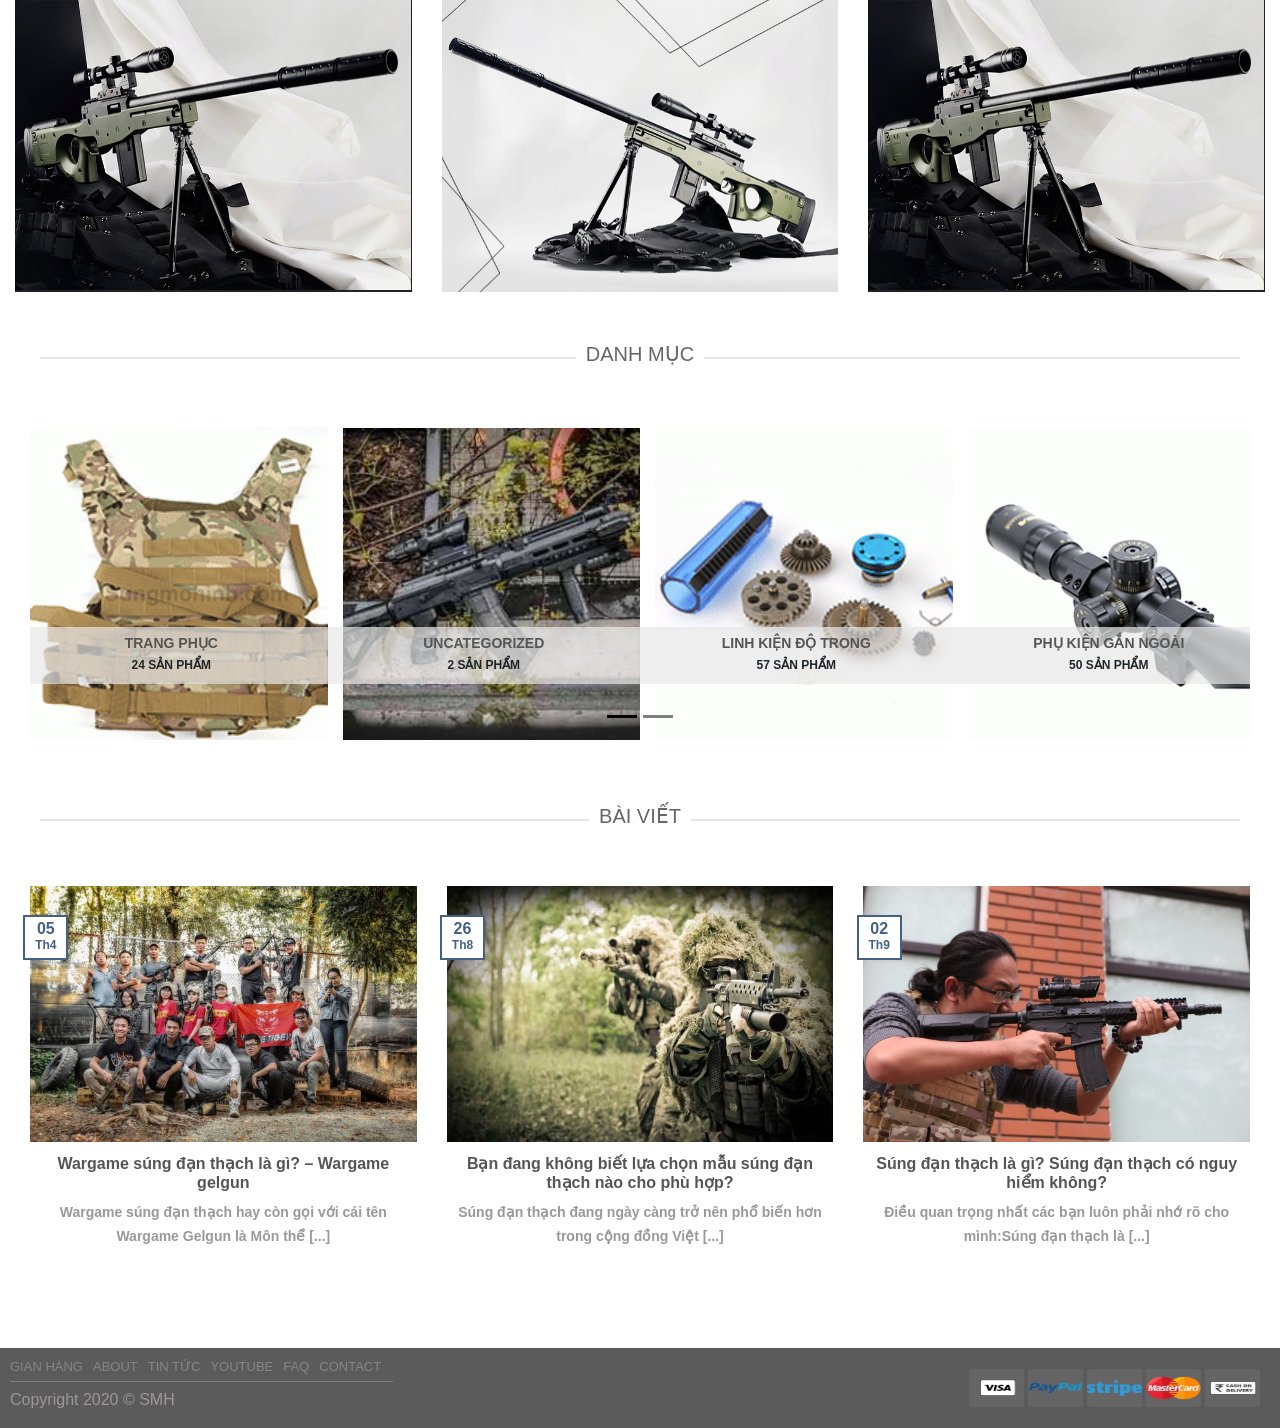
==== commit d2d11335: "upcode" ====
--- a/index.html
+++ b/index.html
@@ -2,571 +2,612 @@
 <html lang="en">
 
 <head>
-    <meta charset="UTF-8">
-    <meta name="viewport" content="width=device-width, initial-scale=1.0">
-    <link rel="stylesheet" href="">
-    <link rel="stylesheet" href="./Styles/main.css">
-    <link rel="stylesheet" href="./Assets/fontawesome-free-5.14.0-web/fontawesome-free-5.14.0-web/css/all.min.css">
-    <link rel="stylesheet" href="./JS/main.js">
-    <link rel="stylesheet" href="./Styles/bootstrap.css">
-    <link rel="stylesheet" href="./Styles/_carousel.scss">
-    <link rel="stylesheet" href="./Styles/_modal.scss">
-    <link rel="stylesheet" href="./Styles/_forms.scss">
-    <link rel="stylesheet" href="./Styles/_buttons.scss">
-    <link rel="stylesheet" href="./Styles/responsive.css">
-    <script src="https://code.jquery.com/jquery-3.5.1.slim.min.js"
-        integrity="sha384-DfXdz2htPH0lsSSs5nCTpuj/zy4C+OGpamoFVy38MVBnE+IbbVYUew+OrCXaRkfj"
-        crossorigin="anonymous"></script>
-    <script src="https://cdn.jsdelivr.net/npm/popper.js@1.16.1/dist/umd/popper.min.js"
-        integrity="sha384-9/reFTGAW83EW2RDu2S0VKaIzap3H66lZH81PoYlFhbGU+6BZp6G7niu735Sk7lN"
-        crossorigin="anonymous"></script>
-    <script src="https://cdn.jsdelivr.net/npm/bootstrap@4.5.3/dist/js/bootstrap.min.js"
-        integrity="sha384-w1Q4orYjBQndcko6MimVbzY0tgp4pWB4lZ7lr30WKz0vr/aWKhXdBNmNb5D92v7s"
-        crossorigin="anonymous"></script>
-    <title>Sung Mo Hinh</title>
+  <meta charset="UTF-8">
+  <meta name="viewport" content="width=device-width, initial-scale=1.0">
+  <link rel="stylesheet" href="">
+  <link rel="stylesheet" href="./Styles/main.css">
+  <link rel="stylesheet" href="./Assets/fontawesome-free-5.14.0-web/fontawesome-free-5.14.0-web/css/all.min.css">
+  <link rel="stylesheet" href="./JS/main.js">
+  <link rel="stylesheet" href="./Styles/bootstrap.css">
+  <link rel="stylesheet" href="./Styles/_carousel.scss">
+  <link rel="stylesheet" href="./Styles/_modal.scss">
+  <link rel="stylesheet" href="./Styles/_forms.scss">
+  <link rel="stylesheet" href="./Styles/_buttons.scss">
+  <link rel="stylesheet" href="./Styles/responsive.css">
+  <link rel="stylesheet" href="https://maxcdn.bootstrapcdn.com/bootstrap/4.0.0/css/bootstrap.min.css"
+    integrity="sha384-Gn5384xqQ1aoWXA+058RXPxPg6fy4IWvTNh0E263XmFcJlSAwiGgFAW/dAiS6JXm" crossorigin="anonymous">
+  <script src="https://code.jquery.com/jquery-3.5.1.slim.min.js"
+    integrity="sha384-DfXdz2htPH0lsSSs5nCTpuj/zy4C+OGpamoFVy38MVBnE+IbbVYUew+OrCXaRkfj"
+    crossorigin="anonymous"></script>
+  <script src="https://cdn.jsdelivr.net/npm/popper.js@1.16.1/dist/umd/popper.min.js"
+    integrity="sha384-9/reFTGAW83EW2RDu2S0VKaIzap3H66lZH81PoYlFhbGU+6BZp6G7niu735Sk7lN"
+    crossorigin="anonymous"></script>
+  <script src="https://cdn.jsdelivr.net/npm/bootstrap@4.5.3/dist/js/bootstrap.min.js"
+    integrity="sha384-w1Q4orYjBQndcko6MimVbzY0tgp4pWB4lZ7lr30WKz0vr/aWKhXdBNmNb5D92v7s"
+    crossorigin="anonymous"></script>
+  <link rel="stylesheet" href="https://cdnjs.cloudflare.com/ajax/libs/font-awesome/5.15.2/css/all.min.css"
+    integrity="sha512-HK5fgLBL+xu6dm/Ii3z4xhlSUyZgTT9tuc/hSrtw6uzJOvgRr2a9jyxxT1ely+B+xFAmJKVSTbpM/CuL7qxO8w=="
+    crossorigin="anonymous" />
+  <title>Sung Mo Hinh</title>
 </head>
 
 <body>
-    <div class="container-fluid">
-        <a id="ahead"></a>
-        <header class="header">
-            <div class="header_left">
-                <div class="header_left_img">
-                    <img src="./Assets/Images/logo.png" alt="">
-                </div>
-                <ul class="header_left_menu">
-                    <a class="header_left_link dropdown_active" href="">
-                        <!-- dropdown -->
-                        <div class="dropdown_upgrade">
-                            <div class="upgrade_out">
-                                <span class="upgrade_title">Phụ kiện gắn ngoài</span>
-                                <ul>
-                                    <li class="upgrade_name">REDDOT/HOLO/LAZE</li>
-                                    <li class="upgrade_name">BĂNG ĐẠN (MAG)</li>
-                                    <li class="upgrade_name">STOCK/TUBE/GRIP</li>
-                                    <li class="upgrade_name">RAS/RAIL/SILENCER</li>
-                                    <li class="upgrade_name">BODY</li>
-                                </ul>
-                            </div>
-                            <div class="upgrade_in">
-                                <span class="upgrade_title">Linh kiện độ trong</span>
-                                <ul>
-                                    <li class="upgrade_name">GEARBOX</li>
-                                    <li class="upgrade_name">HOP UP</li>
-                                    <li class="upgrade_name">PIN/SẠC</li>
-                                    <li class="upgrade_name">KHÁC</li>
-                                </ul>
-                            </div>
-                            <div class="upgrade_other">
-                                <span class="upgrade_title">Phụ kiện khác</span>
-                            </div>
-                        </div>
-                        <!--  -->
-                        <li class="">NÂNG CẤP
-                            <i class="fas fa-chevron-down"></i>
-                        </li>
-                    </a>
-                    <a class="header_left_link" href="">
-                        <li>SƠN NGỤY TRANG</li>
-                    </a>
-                    <a class="header_left_link dropdown_active" href="">
-                        <!-- dropdown -->
-                        <div class="dropdown_outlook">
-                            <ul>
-                                <li class="outlook_name">MẶT NẠ</li>
-                                <li class="outlook_name">GIÁP</li>
-                                <li class="outlook_name">KHÁC</li>
-                            </ul>
-                        </div>
-                        <li>TRANG PHỤC
-                            <i class="fas fa-chevron-down"></i>
-                        </li>
-                    </a>
-                    <a class="header_left_link" href="">
-                        <li>GEL</li>
-                    </a>
-                    <div class="animation-left"></div>
-                </ul>
-            </div>
-            <div class="header_right">
-                <ul class="header_right_menu">
-                    <a class="header_right_link dropdown_active" href="">
-                        <!-- search dropdown -->
-                        <div class="dropdown_search">
-                            <input type="text" name="" id="" placeholder="Tìm kiếm...">
-                            <button>
-                                <span></span>
-                            </button>
-                        </div>
-                        <li>
-                            <i class="fas fa-search"></i>
-                        </li>
-                    </a>
-                    <a class="header_right_link" href="#">
-                        <button class="btn btn-primary btn-change" data-toggle="modal"
-                            data-target=".bd-example-modal-lg">
-                            ĐĂNG NHẬP/ĐĂNG KÝ
-                        </button>
-
-                    </a>
-                    <a class="header_right_link" href="">
-                        <li>GIỎ HÀNG / đ0</li>
-                        <div class="cart">0
-                            <div class="cart-deco"></div>
-                            <div class="dropdown_cart">
-                                <p>Chưa có sản phẩm nào</p>
-                            </div>
-                        </div>
-                    </a>
-                    <div class="animation-right"></div>
-
-                </ul>
-            </div>
-        </header>
-        <div class="add-space"></div>
-
-        <section class="row">
-            <div class="title-main col-sm-12">
-                <b></b>
-                <h3>ĐỘ NGOÀI</h3>
-                <b></b>
-                <a class="view-more" href="#">Xem thêm
-                    <i class="fas fa-angle-double-right"></i>
-                </a>
-            </div>
-
-            <div class="main_product_outside row col-sm-12">
-                <div class="product_item col-sm-3 bg-1-1">
-                    <div class="product_bg">
-                        <h4 class="product_name">RAS/RAIL/SILENCER</h4>
-                        <span class="product_order">28 SẢN PHẨM</span>
-                    </div>
-                </div>
-                <div class="product_item col-sm-3 bg-1-2">
-                    <div class="product_bg">
-                        <h4 class="product_name">REDDOT/HOLO/LAZE</h4>
-                        <span class="product_order">19 SẢN PHẨM</span>
-                    </div>
-                </div>
-                <div class="product_item col-sm-3 bg-1-3">
-                    <div class="product_bg">
-                        <h4 class="product_name">BĂNG ĐẠN (MAG)</h4>
-                        <span class="product_order">14 SẢN PHẨM</span>
-                    </div>
-                </div>
-                <div class="product_item col-sm-3 bg-1-4">
-                    <div class="product_bg">
-                        <h4 class="product_name">STOCK/TUBE/GRIP</h4>
-                        <span class="product_order">15 SẢN PHẨM</span>
-                    </div>
-                </div>
-            </div>
-
-            <div class="title-main col-sm-12">
-                <b></b>
-                <h3>ĐỘ TRONG</h3>
-                <b></b>
-                <a class="view-more" href="#">Xem thêm
-                    <i class="fas fa-angle-double-right"></i>
-                </a>
-            </div>
-
-            <div class="main_product-inside row col-sm-12">
-                <div class="product_item col-sm-3  bg-2-1">
-                    <div class="product_bg">
-                        <h4 class="product_name">GEARBOX</h4>
-                        <span class="product_order">37 SẢN PHẨM</span>
-                    </div>
-                </div>
-                <div class="product_item col-sm-3 bg-2-2">
-                    <div class="product_bg">
-                        <h4 class="product_name">PIN/SẠC</h4>
-                        <span class="product_order">11 SẢN PHẨM</span>
-                    </div>
-                </div>
-                <div class="product_item col-sm-3 bg-2-3">
-                    <div class="product_bg">
-                        <h4 class="product_name">HOP UP</h4>
-                        <span class="product_order">6 SẢN PHẨM</span>
-                    </div>
-                </div>
-                <div class="product_item col-sm-3 bg-2-4">
-                    <div class="product_bg">
-                        <h4 class="product_name">KHÁC</h4>
-                        <span class="product_order">10 SẢN PHẨM</span>
-                    </div>
-                </div>
-            </div>
-
-            <div class="title-main col-sm-12">
-                <b></b>
-                <h3>SƠN NGỤY TRANG</h3>
-                <b></b>
-                <a class="view-more" href="#">Xem thêm
-                    <i class="fas fa-angle-double-right"></i>
-                </a>
-            </div>
-            <div id="carouselExampleControls" class="carousel slide col-sm-12" data-ride="carousel">
-                <div class="carousel-inner row col-sm-12">
-                    <div class="carousel-item col-sm-12 active">
-                        <div class="wrap-item col-sm-3">
-                            <img src="./Assets/Images/3-1.jpg" alt="">
-                            <p>SƠN NGỤY TRANG</p>
-                            <h5>MẪU SƠN CM25</h5>
-                            <span>đ400,000</span>
-                            <div class="quick-view">
-                                <h6 class="quick-name">QUICK VIEW</h6>
-                            </div>
-                        </div>
-                        <div class="wrap-item col-sm-3">
-                            <img src="./Assets/Images/3-2.jpg" alt="">
-                            <p>SƠN NGỤY TRANG</p>
-                            <h5>MẪU SƠN CM25</h5>
-                            <span>đ400,000</span>
-                            <div class="quick-view">
-                                <h6 class="quick-name">QUICK VIEW</h6>
-                            </div>
-                        </div>
-                        <div class="wrap-item col-sm-3">
-                            <img src="./Assets/Images/3-3.jpg" alt="">
-                            <p>SƠN NGỤY TRANG</p>
-                            <h5>MẪU SƠN CM25</h5>
-                            <span>đ400,000</span>
-                            <div class="quick-view">
-                                <h6 class="quick-name">QUICK VIEW</h6>
-                            </div>
-                        </div>
-                        <div class="wrap-item col-sm-3">
-                            <img src="./Assets/Images/3-4.jpg" alt="">
-                            <p>SƠN NGỤY TRANG</p>
-                            <h5>MẪU SƠN CM25</h5>
-                            <span>đ400,000</span>
-                            <div class="quick-view">
-                                <h6 class="quick-name">QUICK VIEW</h6>
-                            </div>
-                        </div>
-                    </div>
-
-                    <div class="carousel-item col-sm-12">
-                        <div class="wrap-item col-sm-3">
-                            <img src="./Assets/Images/3-5.jpg" alt="">
-                            <p>SƠN NGỤY TRANG</p>
-                            <h5>MẪU SƠN CM25</h5>
-                            <span>đ400,000</span>
-                            <div class="quick-view">
-                                <h6 class="quick-name">QUICK VIEW</h6>
-                            </div>
-                        </div>
-                        <div class="wrap-item col-sm-3">
-                            <img src="./Assets/Images/3-6.jpg" alt="">
-                            <p>SƠN NGỤY TRANG</p>
-                            <h5>MẪU SƠN CM25</h5>
-                            <span>đ400,000</span>
-                            <div class="quick-view">
-                                <h6 class="quick-name">QUICK VIEW</h6>
-                            </div>
-                        </div>
-                        <div class="wrap-item col-sm-3">
-                            <img src="./Assets/Images/3-7.jpg" alt="">
-                            <p>SƠN NGỤY TRANG</p>
-                            <h5>MẪU SƠN CM25</h5>
-                            <span>đ400,000</span>
-                            <div class="quick-view">
-                                <h6 class="quick-name">QUICK VIEW</h6>
-                            </div>
-                        </div>
-                        <div class="wrap-item col-sm-3">
-                            <img src="./Assets/Images/3-8.jpg" alt="">
-                            <p>SƠN NGỤY TRANG</p>
-                            <h5>MẪU SƠN CM25</h5>
-                            <span>đ400,000</span>
-                            <div class="quick-view">
-                                <h6 class="quick-name">QUICK VIEW</h6>
-                            </div>
-                        </div>
-                    </div>
-
-                </div>
-                <a class="carousel-control-prev" href="#carouselExampleControls" role="button" data-slide="prev">
-                    <span class="carousel-control-prev-icon" aria-hidden="true"></span>
-                    <span class="sr-only">Previous</span>
-                </a>
-                <a class="carousel-control-next" href="#carouselExampleControls" role="button" data-slide="next">
-                    <span class="carousel-control-next-icon" aria-hidden="true"></span>
-                    <span class="sr-only">Next</span>
-                </a>
-            </div>
-
-            <div class="title-main col-sm-12">
-                <b></b>
-                <h3>VIDEO</h3>
-                <b></b>
-            </div>
-            <div class="vid row col-sm-12">
-                <div class="vid-1 col-sm-4"></div>
-                <div class="vid-1 col-sm-4"></div>
-                <div class="vid-1 col-sm-4"></div>
-            </div>
-            <div class="title-main col-sm-12">
-                <b></b>
-                <h3>DANH MỤC</h3>
-                <b></b>
-            </div>
-
-            <div class="main_product_menu row col-sm-12">
-                <div id="carouselExampleIndicators" class="carousel slide col-sm-12" data-ride="carousel">
-                    <ol class="carousel-indicators">
-                        <li data-target="#carouselExampleIndicators" data-slide-to="0" class="active"></li>
-                        <li data-target="#carouselExampleIndicators" data-slide-to="1"></li>
-                    </ol>
-                    <div class="carousel-inner row col-sm-12">
-                        <div class="carousel-item active">
-                            <div class="product_menu-1 hover-effect col-sm-3">
-                                <div class="product_bg">
-                                    <h4 class="product_name">TRANG PHỤC</h4>
-                                    <span class="product_order">24 SẢN PHẨM</span>
-                                </div>
-                            </div>
-                            <div class="product_menu-2 hover-effect col-sm-3">
-                                <div class="product_bg">
-                                    <h4 class="product_name">UNCATEGORIZED</h4>
-                                    <span class="product_order">2 SẢN PHẨM</span>
-                                </div>
-                            </div>
-                            <div class="product_menu-3 hover-effect col-sm-3">
-                                <div class="product_bg">
-                                    <h4 class="product_name">LINH KIỆN ĐỘ TRONG</h4>
-                                    <span class="product_order">57 SẢN PHẨM</span>
-                                </div>
-                            </div>
-                            <div class="product_menu-4 hover-effect col-sm-3">
-                                <div class="product_bg">
-                                    <h4 class="product_name">PHỤ KIỆN GẮN NGOÀI</h4>
-                                    <span class="product_order">50 SẢN PHẨM</span>
-                                </div>
-                            </div>
-                            <div class="product_menu-5 hover-effect col-sm-3">
-                                <div class="product_bg">
-                                    <h4 class="product_name">PHỤ KIỆN KHÁC</h4>
-                                    <span class="product_order">17 SẢN PHẨM</span>
-                                </div>
-                            </div>
-                            <div class="product_menu-5 hover-effect col-sm-3">
-                                <div class="product_bg">
-                                    <h4 class="product_name">SƠN NGỤY TRANG</h4>
-                                    <span class="product_order">29 SẢN PHẨM</span>
-                                </div>
-                            </div>
-                        </div>
-
-                        <div class="carousel-item">
-                            <div class="product_menu-5 hover-effect col-sm-3">
-                                <div class="product_bg">
-                                    <h4 class="product_name">PHỤ KIỆN KHÁC</h4>
-                                    <span class="product_order">17 SẢN PHẨM</span>
-                                </div>
-                            </div>
-                            <div class="product_menu-6 hover-effect col-sm-3">
-                                <div class="product_bg">
-                                    <h4 class="product_name">SƠN NGỤY TRANG</h4>
-                                    <span class="product_order">29 SẢN PHẨM</span>
-                                </div>
-                            </div>
-                            <div class="product_menu-4 hover-effect col-sm-3">
-                                <div class="product_bg">
-                                    <h4 class="product_name">PHỤ KIỆN GẮN NGOÀI</h4>
-                                    <span class="product_order">50 SẢN PHẨM</span>
-                                </div>
-                            </div>
-                            <div class="product_menu-3 hover-effect col-sm-3">
-                                <div class="product_bg">
-                                    <h4 class="product_name">LINH KIỆN ĐỘ TRONG</h4>
-                                    <span class="product_order">57 SẢN PHẨM</span>
-                                </div>
-                            </div>
-                        </div>
-                    </div>
-                    <a class="carousel-control-prev" href="#carouselExampleIndicators" role="button" data-slide="prev">
-                        <span class="carousel-control-prev-icon" aria-hidden="true"></span>
-                        <span class="sr-only">Previous</span>
-                    </a>
-                    <a class="carousel-control-next" href="#carouselExampleIndicators" role="button" data-slide="next">
-                        <span class="carousel-control-next-icon" aria-hidden="true"></span>
-                        <span class="sr-only">Next</span>
-                    </a>
-                </div>
-            </div>
-            <div class="title-main col-sm-12">
-                <b></b>
-                <h3>BÀI VIẾT</h3>
-                <b></b>
-            </div>
-
-            <div class="main_post row col-sm-12">
-                <a href="#" class="post_item col-sm-4">
-                    <div class="post_img-1">
-                        <img src="./Assets/Images/post-1.jpg" alt="">
-                    </div>
-                    <h5 class="post_title">Wargame súng đạn thạch là gì? – Wargame gelgun</h5>
-                    <span class="post_dicription">
-                        Wargame súng đạn thạch hay còn gọi với cái tên Wargame Gelgun là Môn thể [...]
-                    </span>
-                    <div class="date date-1">
-                        <span class="date-day">05</span>
-                        <span class="date-month">Th4</span>
-                    </div>
-                </a>
-                <a href="#" class="post_item col-sm-4">
-                    <div class="post_img-2">
-                        <img src="./Assets/Images/post-2.jpg" alt="">
-                    </div>
-                    <h5 class="post_title">Bạn đang không biết lựa chọn mẫu súng đạn thạch nào cho phù hợp?</h5>
-                    <span class="post_dicription">
-                        Súng đạn thạch đang ngày càng trở nên phổ biến hơn trong cộng đồng Việt [...]
-                    </span>
-                    <div class="date date-2">
-                        <span class="date-day day-2">26</span>
-                        <span class="date-month month-2">Th8</span>
-                    </div>
-                </a>
-                <a href="#" class="post_item col-sm-4">
-                    <div class="post_img-3">
-                        <img src="./Assets/Images/post-3.jpg" alt="">
-                    </div>
-                    <h5 class="post_title">Súng đạn thạch là gì? Súng đạn thạch có nguy hiểm không?</h5>
-                    <span class="post_dicription">
-                        Điều quan trọng nhất các bạn luôn phải nhớ rõ cho mình:Súng đạn thạch là [...]
-                    </span>
-                    <div class="date date-3">
-                        <span class="date-day day-3">02</span>
-                        <span class="date-month month-3">Th9</span>
-                    </div>
-                </a>
-            </div>
-
-        </section>
-        <a href="#ahead" class="go_ahead">
-            <span></span>
-        </a>
+  <div class="container-fluid">
+    <a id="ahead"></a>
+    <header class="header container-fluid">
+      <div class="row ">
+        <div class="wrap-header">
+
+          <i class="fas fa-bars d-lg-none d-xl-none d-flex"></i>
+          <div class="header_left">
+            <div class="header_left_img">
+              <img src="./Assets/Images/logo.png" alt="">
+            </div>
+            <ul class="header_left_menu d-md-none d-sm-none d-none d-lg-flex ">
+              <a class="header_left_link dropdown_active" href="">
+                <!-- dropdown -->
+                <div class="dropdown_upgrade">
+                  <div class="upgrade_out">
+                    <span class="upgrade_title">Phụ kiện gắn ngoài</span>
+                    <ul>
+                      <li class="upgrade_name">REDDOT/HOLO/LAZE</li>
+                      <li class="upgrade_name">BĂNG ĐẠN (MAG)</li>
+                      <li class="upgrade_name">STOCK/TUBE/GRIP</li>
+                      <li class="upgrade_name">RAS/RAIL/SILENCER</li>
+                      <li class="upgrade_name">BODY</li>
+                    </ul>
+                  </div>
+                  <div class="upgrade_in">
+                    <span class="upgrade_title">Linh kiện độ trong</span>
+                    <ul>
+                      <li class="upgrade_name">GEARBOX</li>
+                      <li class="upgrade_name">HOP UP</li>
+                      <li class="upgrade_name">PIN/SẠC</li>
+                      <li class="upgrade_name">KHÁC</li>
+                    </ul>
+                  </div>
+                  <div class="upgrade_other">
+                    <span class="upgrade_title">Phụ kiện khác</span>
+                  </div>
+                </div>
+                <!--  -->
+                <li class="">NÂNG CẤP
+                  <i class="fas fa-chevron-down"></i>
+                </li>
+              </a>
+              <a class="header_left_link" href="">
+                <li>SƠN NGỤY TRANG</li>
+              </a>
+              <a class="header_left_link dropdown_active" href="">
+                <!-- dropdown -->
+                <div class="dropdown_outlook">
+                  <ul>
+                    <li class="outlook_name">MẶT NẠ</li>
+                    <li class="outlook_name">GIÁP</li>
+                    <li class="outlook_name">KHÁC</li>
+                  </ul>
+                </div>
+                <li>TRANG PHỤC
+                  <i class="fas fa-chevron-down"></i>
+                </li>
+              </a>
+              <a class="header_left_link" href="">
+                <li>GEL</li>
+              </a>
+              <div class="animation-left"></div>
+            </ul>
+          </div>
+
+          <div class="header_right">
+            <ul class="header_right_menu">
+              <a class="header_right_link  dropdown_active" href="">
+                <!-- search dropdown -->
+                <div class="dropdown_search">
+                  <input type="text" name="" id="" placeholder="Tìm kiếm...">
+                  <button>
+                    <span></span>
+                  </button>
+                </div>
+                <li class="d-xl-flex d-lg-flex d-none">
+                  <i class="fas fa-search"></i>
+                </li>
+              </a>
+              <a class="header_right_link d-xl-flex d-lg-flex d-none" href="#">
+                <button class="btn btn-primary btn-change" data-toggle="modal" data-target=".bd-example-modal-lg">
+                  ĐĂNG NHẬP/ĐĂNG KÝ
+                </button>
+
+              </a>
+              <a class="header_right_link d-flex" href="">
+                <li class="d-xl-flex d-none">GIỎ HÀNG / đ0</li>
+                <div class="cart d-block d-sm-block d-md-block d-lg-block">0
+                  <div class="cart-deco"></div>
+                  <div class="dropdown_cart">
+                    <p>Chưa có sản phẩm nào</p>
+                  </div>
+                </div>
+              </a>
+              <div class="animation-right"></div>
+
+            </ul>
+          </div>
+        </div>
+
+      </div>
+    </header>
+    <div class="add-space"></div>
+
+    <section>
+      <div class="title-main col-12">
+        <b></b>
+        <h3>ĐỘ NGOÀI</h3>
+        <b></b>
+        <a class="view-more" href="#">Xem thêm
+          <i class="fas fa-angle-double-right"></i>
+        </a>
+      </div>
+
+      <div class="container-fluid">
+        <div class="row " style="display: flex;">
+          <div class="product_item col-xl-3 col-lg-3 col-6">
+            <img src="./Assets/Images/1-1.gif" alt="">
+            <div class="product_bg">
+              <h4 class="product_name">RAS/RAIL/SILENCER</h4>
+              <span class="product_order">28 SẢN PHẨM</span>
+            </div>
+          </div>
+          <div class="product_item col-xl-3 col-lg-3 col-6 ">
+            <img src="./Assets/Images/1-2.gif" alt="">
+            <div class="product_bg">
+              <h4 class="product_name">REDDOT/HOLO/LAZE</h4>
+              <span class="product_order">19 SẢN PHẨM</span>
+            </div>
+          </div>
+          <div class="product_item col-xl-3 col-lg-3 col-6 ">
+            <img src="./Assets/Images/1-3.gif" alt="">
+            <div class="product_bg">
+              <h4 class="product_name">BĂNG ĐẠN (MAG)</h4>
+              <span class="product_order">14 SẢN PHẨM</span>
+            </div>
+          </div>
+          <div class="product_item col-xl-3 col-lg-3 col-6 ">
+            <img src="./Assets/Images/1-4.gif" alt="">
+
+            <div class="product_bg">
+              <h4 class="product_name">STOCK/TUBE/GRIP</h4>
+              <span class="product_order">15 SẢN PHẨM</span>
+            </div>
+          </div>
+        </div>
+      </div>
+
+
+      <div class="title-main col-sm-12">
+        <b></b>
+        <h3>ĐỘ TRONG</h3>
+        <b></b>
+        <a class="view-more" href="#">Xem thêm
+          <i class="fas fa-angle-double-right"></i>
+        </a>
+      </div>
+
+      <div class="container-fluid">
+        <div class="main_product-inside ">
+          <div class="product_item col-6 col-xl-3 col-lg-4 ">
+            <img src="./Assets/Images/2-1.gif" alt="">
+            <div class="product_bg">
+              <h4 class="product_name">GEARBOX</h4>
+              <span class="product_order">37 SẢN PHẨM</span>
+            </div>
+          </div>
+          <div class="product_item col-6 col-xl-3 col-lg-4 ">
+            <img src="./Assets/Images/2-2.gif" alt="">
+            <div class="product_bg">
+              <h4 class="product_name">PIN/SẠC</h4>
+              <span class="product_order">11 SẢN PHẨM</span>
+            </div>
+          </div>
+          <div class="product_item col-6 col-xl-3 col-lg-4 ">
+            <img src="./Assets/Images/2-3.gif" alt="">
+            <div class="product_bg">
+              <h4 class="product_name">HOP UP</h4>
+              <span class="product_order">6 SẢN PHẨM</span>
+            </div>
+          </div>
+          <div class="product_item col-6 col-xl-3 col-lg-4 ">
+            <img src="./Assets/Images/2-4.gif" alt="">
+            <div class="product_bg">
+              <h4 class="product_name">KHÁC</h4>
+              <span class="product_order">10 SẢN PHẨM</span>
+            </div>
+          </div>
+        </div>
+      </div>
+
+
+      <div class="title-main col-sm-12">
+        <b></b>
+        <h3>SƠN NGỤY TRANG</h3>
+        <b></b>
+        <a class="view-more" href="#">Xem thêm
+          <i class="fas fa-angle-double-right"></i>
+        </a>
+      </div>
+
+      <div id="carouselExampleControls" class="carousel slide container-fluid" data-ride="carousel">
+        <div class="carousel-inner">
+          <div class="carousel-item active">
+            <div class="row">
+              <div class="wrap-item col-6 col-xl-3 col-lg-3">
+                <img src="./Assets/Images/3-1.jpg" alt="">
+                <p>SƠN NGỤY TRANG</p>
+                <h5>MẪU SƠN CM25</h5>
+                <span>đ400,000</span>
+                <div class="quick-view">
+                  <h6 class="quick-name">QUICK VIEW</h6>
+                </div>
+              </div>
+              <div class="wrap-item col-6 col-xl-3 col-lg-3">
+                <img src="./Assets/Images/3-2.jpg" alt="">
+                <p>SƠN NGỤY TRANG</p>
+                <h5>MẪU SƠN CM25</h5>
+                <span>đ400,000</span>
+                <div class="quick-view">
+                  <h6 class="quick-name">QUICK VIEW</h6>
+                </div>
+              </div>
+              <div class="wrap-item col-6 col-xl-3 col-lg-3">
+                <img src="./Assets/Images/3-3.jpg" alt="">
+                <p>SƠN NGỤY TRANG</p>
+                <h5>MẪU SƠN CM25</h5>
+                <span>đ400,000</span>
+                <div class="quick-view">
+                  <h6 class="quick-name">QUICK VIEW</h6>
+                </div>
+              </div>
+              <div class="wrap-item col-6 col-xl-3 col-lg-3">
+                <img src="./Assets/Images/3-4.jpg" alt="">
+                <p>SƠN NGỤY TRANG</p>
+                <h5>MẪU SƠN CM25</h5>
+                <span>đ400,000</span>
+                <div class="quick-view">
+                  <h6 class="quick-name">QUICK VIEW</h6>
+                </div>
+              </div>
+            </div>
+          </div>
+
+          <!-- <div class="carousel-inner"> -->
+          <div class="carousel-item">
+            <div class="row">
+              <div class="wrap-item col-6 col-xl-3 col-lg-3 ">
+                <img src="./Assets/Images/3-5.jpg" alt="">
+                <p>SƠN NGỤY TRANG</p>
+                <h5>MẪU SƠN CM25</h5>
+                <span>đ400,000</span>
+                <div class="quick-view">
+                  <h6 class="quick-name">QUICK VIEW</h6>
+                </div>
+              </div>
+              <div class="wrap-item col-6 col-xl-3 col-lg-3 ">
+                <img src="./Assets/Images/3-6.jpg" alt="">
+                <p>SƠN NGỤY TRANG</p>
+                <h5>MẪU SƠN CM25</h5>
+                <span>đ400,000</span>
+                <div class="quick-view">
+                  <h6 class="quick-name">QUICK VIEW</h6>
+                </div>
+              </div>
+              <div class="wrap-item col-6 col-xl-3 col-lg-3 ">
+                <img src="./Assets/Images/3-7.jpg" alt="">
+                <p>SƠN NGỤY TRANG</p>
+                <h5>MẪU SƠN CM25</h5>
+                <span>đ400,000</span>
+                <div class="quick-view">
+                  <h6 class="quick-name">QUICK VIEW</h6>
+                </div>
+              </div>
+              <div class="wrap-item col-6 col-xl-3 col-lg-3 ">
+                <img src="./Assets/Images/3-8.jpg" alt="">
+                <p>SƠN NGỤY TRANG</p>
+                <h5>MẪU SƠN CM25</h5>
+                <span>đ400,000</span>
+                <div class="quick-view">
+                  <h6 class="quick-name">QUICK VIEW</h6>
+                </div>
+              </div>
+            </div>
+          </div>
+        </div>
+        <!-- </div> -->
+
+
+        <a class="carousel-control-prev" href="#carouselExampleControls" role="button" data-slide="prev">
+          <span class="carousel-control-prev-icon" aria-hidden="true"></span>
+          <span class="sr-only">Previous</span>
+        </a>
+        <a class="carousel-control-next" href="#carouselExampleControls" role="button" data-slide="next">
+          <span class="carousel-control-next-icon" aria-hidden="true"></span>
+          <span class="sr-only">Next</span>
+        </a>
+      </div>
+
+      <div class="container-fuild">
+        <div class="title-main col-12">
+          <b></b>
+          <h3>VIDEO</h3>
+          <b></b>
+        </div>
+
+        <div class="vid">
+          <div class="row">
+            <img src="./Assets/Images/v-1.png" class="col-12 col-xl-4 col-lg-4">
+            <img src="./Assets/Images/v-2.png" class="col-12 col-xl-4 col-lg-4">
+            <img src="./Assets/Images/v-1.png" class="col-12 col-xl-4 col-lg-4">
+            </im>
+          </div>
+        </div>
+
+        <div class="title-main col-12">
+          <b></b>
+          <h3>DANH MỤC</h3>
+          <b></b>
+        </div>
+
+        <div class="main_product_menu container-fluid ">
+          <div id="carouselExampleIndicators" class="carousel slide" data-ride="carousel">
+            <ol class="carousel-indicators">
+              <li data-target="#carouselExampleIndicators" data-slide-to="0" class="active btn-carousel"></li>
+              <li data-target="#carouselExampleIndicators" data-slide-to="1" class=" btn-carousel"></li>
+            </ol>
+            <div class="carousel-inner">
+              <div class="carousel-item m-0 active">
+                <div class="row">
+                  <div class="product_menu-1 hover-effect col-3 ">
+                    <div class="product_bg">
+                      <h4 class="product_name">TRANG PHỤC</h4>
+                      <span class="product_order">24 SẢN PHẨM</span>
+                    </div>
+                  </div>
+                  <div class="product_menu-2 hover-effect col-3 ">
+                    <div class="product_bg">
+                      <h4 class="product_name">UNCATEGORIZED</h4>
+                      <span class="product_order">2 SẢN PHẨM</span>
+                    </div>
+                  </div>
+                  <div class="product_menu-3 hover-effect col-3 ">
+                    <div class="product_bg">
+                      <h4 class="product_name">LINH KIỆN ĐỘ TRONG</h4>
+                      <span class="product_order">57 SẢN PHẨM</span>
+                    </div>
+                  </div>
+                  <div class="product_menu-4 hover-effect col-3 ">
+                    <div class="product_bg">
+                      <h4 class="product_name">PHỤ KIỆN GẮN NGOÀI</h4>
+                      <span class="product_order">50 SẢN PHẨM</span>
+                    </div>
+                  </div>
+
+                </div>
+              </div>
+
+              <div class="carousel-item">
+                <div class="row">
+                  <div class="product_menu-5 hover-effect col-xl-2 col-lg-2 col-4">
+                    <div class="product_bg">
+                      <h4 class="product_name">PHỤ KIỆN KHÁC</h4>
+                      <span class="product_order">17 SẢN PHẨM</span>
+                    </div>
+                  </div>
+                  <div class="product_menu-6 hover-effect col-xl-2 col-lg-2 col-4">
+                    <div class="product_bg">
+                      <h4 class="product_name">SƠN NGỤY TRANG</h4>
+                      <span class="product_order">29 SẢN PHẨM</span>
+                    </div>
+                  </div>
+                  <div class="product_menu-4 hover-effect col-xl-2 col-lg-2 col-4">
+                    <div class="product_bg">
+                      <h4 class="product_name">PHỤ KIỆN GẮN NGOÀI</h4>
+                      <span class="product_order">50 SẢN PHẨM</span>
+                    </div>
+                  </div>
+                  <div class="product_menu-3 hover-effect col-xl-2 col-lg-2 col-4">
+                    <div class="product_bg">
+                      <h4 class="product_name">LINH KIỆN ĐỘ TRONG</h4>
+                      <span class="product_order">57 SẢN PHẨM</span>
+                    </div>
+                  </div>
+                </div>
+              </div>
+
+
+            </div>
+          </div>
+          <a class="carousel-control-prev" href="#carouselExampleIndicators" role="button" data-slide="prev">
+            <span class="carousel-control-prev-icon" aria-hidden="true"></span>
+            <span class="sr-only">Previous</span>
+          </a>
+          <a class="carousel-control-next" href="#carouselExampleIndicators" role="button" data-slide="next">
+            <span class="carousel-control-next-icon" aria-hidden="true"></span>
+            <span class="sr-only">Next</span>
+          </a>
+        </div>
+      </div>
+      <div class="title-main col-sm-12">
+        <b></b>
+        <h3>BÀI VIẾT</h3>
+        <b></b>
+      </div>
+
+      <div class="main_post container-fluid ">
+        <div class="row">
+          <a href="#" class="post_item col-12 col-xl-4 col-lg-4">
+            <div class="post_img-1">
+              <img src="./Assets/Images/post-1.jpg" alt="">
+            </div>
+            <h5 class="post_title">Wargame súng đạn thạch là gì? – Wargame gelgun</h5>
+            <span class="post_dicription">
+              Wargame súng đạn thạch hay còn gọi với cái tên Wargame Gelgun là Môn thể [...]
+            </span>
+            <div class="date date-1">
+              <span class="date-day">05</span>
+              <span class="date-month">Th4</span>
+            </div>
+          </a>
+          <a href="#" class="post_item col-12 col-xl-4 col-lg-4">
+            <div class="post_img-2">
+              <img src="./Assets/Images/post-2.jpg" alt="">
+            </div>
+            <h5 class="post_title">Bạn đang không biết lựa chọn mẫu súng đạn thạch nào cho phù hợp?</h5>
+            <span class="post_dicription">
+              Súng đạn thạch đang ngày càng trở nên phổ biến hơn trong cộng đồng Việt [...]
+            </span>
+            <div class="date date-2">
+              <span class="date-day day-2">26</span>
+              <span class="date-month month-2">Th8</span>
+            </div>
+          </a>
+          <a href="#" class="post_item col-12 col-xl-4 col-lg-4">
+            <div class="post_img-3">
+              <img src="./Assets/Images/post-3.jpg" alt="">
+            </div>
+            <h5 class="post_title">Súng đạn thạch là gì? Súng đạn thạch có nguy hiểm không?</h5>
+            <span class="post_dicription">
+              Điều quan trọng nhất các bạn luôn phải nhớ rõ cho mình:Súng đạn thạch là [...]
+            </span>
+            <div class="date date-3">
+              <span class="date-day day-3">02</span>
+              <span class="date-month month-3">Th9</span>
+            </div>
+          </a>
+        </div>
+      </div>
+
+    </section>
+    <a href="#ahead" class="go_ahead">
+      <span></span>
+    </a>
+  </div>
+  <div class="add-space"></div>
+  <footer class="footer">
+    <div class="footer_left">
+      <ul class="footer_left-list">
+        <a class="footer_left-link" href="">
+          <li>GIAN HÀNG</li>
+        </a>
+        <a class="footer_left-link" href="">
+          <li>ABOUT</li>
+        </a>
+        <a class="footer_left-link" href="">
+          <li>TIN TỨC</li>
+        </a>
+        <a class="footer_left-link" href="">
+          <li>YOUTUBE</li>
+        </a>
+        <a class="footer_left-link" href="">
+          <li>FAQ</li>
+        </a>
+        <a class="footer_left-link" href="">
+          <li>CONTACT</li>
+        </a>
+      </ul>
+      <p>Copyright 2020 © SMH</p>
     </div>
-    <div class="add-space"></div>
-    <footer class="footer">
-        <div class="footer_left">
-            <ul class="footer_left-list">
-                <a class="footer_left-link" href="">
-                    <li>GIAN HÀNG</li>
-                </a>
-                <a class="footer_left-link" href="">
-                    <li>ABOUT</li>
-                </a>
-                <a class="footer_left-link" href="">
-                    <li>TIN TỨC</li>
-                </a>
-                <a class="footer_left-link" href="">
-                    <li>YOUTUBE</li>
-                </a>
-                <a class="footer_left-link" href="">
-                    <li>FAQ</li>
-                </a>
-                <a class="footer_left-link" href="">
-                    <li>CONTACT</li>
-                </a>
-            </ul>
-            <p>Copyright 2020 © SMH</p>
-        </div>
-        <div class="footer_right">
-            <div class="footer_right_payment payment-1">
-                <img src="./Assets/Images/pay-visa.png" alt="">
-            </div>
-            <div class="footer_right_payment payment-2">
-                <img src="./Assets/Images/pay-pal.png" alt="">
-            </div>
-            <div class="footer_right_payment payment-3">
-                <img src="./Assets/Images/pay-stripe.png" alt="">
-            </div>
-            <div class="footer_right_payment payment-4">
-                <img src="./Assets/Images/pay-master.png" alt="">
-            </div>
-            <div class="footer_right_payment payment-5">
-                <img src="./Assets/Images/pay-cash.png" alt="">
-            </div>
-        </div>
-    </footer>
-
-
-    <!-- Modal -->
-    <div class="modal fade bd-example-modal-lg" tabindex="-1" role="dialog" aria-labelledby="myLargeModalLabel"
-        aria-hidden="true">
-        <div class="modal-dialog modal-lg">
-            <div class="modal-content">
-                <div class="modal-header">
-
-                    <h4 class="modal-title"><i class="fab fa-facebook-f"></i>
-                        LOGIN WITH FACEBOOK</h4>
-                </div>
-                <div class="modal-body">
-                    <div class="modal-body-left">
-                        <form>
-                            <h5>ĐĂNG NHẬP</h5>
-                            <div class="form-group">
-                                <label for="formGroupExampleInput">Tên tài khoản hoặc địa chỉ email *</label>
-                                <input type="text" class="form-control" id="formGroupExampleInput">
-                            </div>
-                            <div class="form-group">
-                                <label for="formGroupExampleInput2">Mật khẩu *</label>
-                                <input type="password" class="form-control" id="formGroupExampleInput2">
-                            </div>
-                        </form>
-                        <div style="margin-bottom: 10px" class="form-check">
-                            <input class="form-check-input" type="checkbox" value="" id="defaultCheck1">
-                            <label class="form-check-label" for="defaultCheck1">
-                                Ghi nhớ mật khẩu
-                            </label>
-                        </div>
-                        <button style="margin-bottom: 10px;background-color: rgb(58,88,157);" type="button"
-                            class="btn btn-primary">ĐĂNG NHẬP</button>
-                        <h5 style="font-size: 16px;font-weight: 400;">Quên Mật Khẩu ?</h5>
-                    </div>
-                    <div class="modal-body-right">
-                        <form>
-                            <h5>ĐĂNG KÝ</h5>
-                            <div class="form-group">
-                                <label for="formGroupExampleInput">Tên tài khoản *</label>
-                                <input type="text" class="form-control" id="formGroupExampleInput">
-                            </div>
-                            <div class="form-group">
-                                <label for="formGroupExampleInput2">Địa chỉ email *</label>
-                                <input type="text" class="form-control" id="formGroupExampleInput2">
-                            </div>
-                            <div class="form-group">
-                                <label for="formGroupExampleInput2">Mật khẩu *</label>
-                                <input type="password" class="form-control" id="formGroupExampleInput2">
-                            </div>
-                            <div style="margin-bottom: 10px" class="form-check">
-                                <input class="form-check-input" type="checkbox" value="" checked id="defaultCheck1">
-                                <label class="form-check-label" for="defaultCheck1">
-                                    Subscribe to our newsletter
-                                </label>
-                            </div>
-                            <p style="font-size: 14px;color: rgba(5, 5, 5, 0.5);">Dữ liệu của bạn được sử dụng để giúp
-                                bạn có trải nghiệm mua hàng tốt hơn.</p>
-                            <button style="margin-bottom: 10px;background-color: rgb(58,88,157);" type="button"
-                                class="btn btn-primary">ĐĂNG KÝ</button>
-                        </form>
-                    </div>
-                </div>
-            </div>
-        </div>
-
-
-        <script>
-            jQuery('.carousel').carousel({
-                interval: 10000,
-            });
-            $('#myModal').on('shown.bs.modal', function () {
-                $('#myInput').trigger('focus')
-            })
-        </script>
+    <div class="footer_right">
+      <div class="footer_right_payment payment-1">
+        <img src="./Assets/Images/pay-visa.png" alt="">
+      </div>
+      <div class="footer_right_payment payment-2">
+        <img src="./Assets/Images/pay-pal.png" alt="">
+      </div>
+      <div class="footer_right_payment payment-3">
+        <img src="./Assets/Images/pay-stripe.png" alt="">
+      </div>
+      <div class="footer_right_payment payment-4">
+        <img src="./Assets/Images/pay-master.png" alt="">
+      </div>
+      <div class="footer_right_payment payment-5">
+        <img src="./Assets/Images/pay-cash.png" alt="">
+      </div>
+    </div>
+  </footer>
+
+
+  <!-- Modal -->
+  <div class="modal fade bd-example-modal-lg" tabindex="-1" role="dialog" aria-labelledby="myLargeModalLabel"
+    aria-hidden="true">
+    <div class="modal-dialog modal-lg">
+      <div class="modal-content">
+        <div class="modal-header">
+
+          <h4 class="modal-title"><i class="fab fa-facebook-f"></i>
+            LOGIN WITH FACEBOOK</h4>
+        </div>
+        <div class="modal-body">
+          <div class="modal-body-left">
+            <form>
+              <h5>ĐĂNG NHẬP</h5>
+              <div class="form-group">
+                <label for="formGroupExampleInput">Tên tài khoản hoặc địa chỉ email *</label>
+                <input type="text" class="form-control" id="formGroupExampleInput">
+              </div>
+              <div class="form-group">
+                <label for="formGroupExampleInput2">Mật khẩu *</label>
+                <input type="password" class="form-control" id="formGroupExampleInput2">
+              </div>
+            </form>
+            <div style="margin-bottom: 10px" class="form-check">
+              <input class="form-check-input" type="checkbox" value="" id="defaultCheck1">
+              <label class="form-check-label" for="defaultCheck1">
+                Ghi nhớ mật khẩu
+              </label>
+            </div>
+            <button style="margin-bottom: 10px;background-color: rgb(58,88,157);" type="button"
+              class="btn btn-primary">ĐĂNG NHẬP</button>
+            <h5 style="font-size: 16px;font-weight: 400;">Quên Mật Khẩu ?</h5>
+          </div>
+          <div class="modal-body-right">
+            <form>
+              <h5>ĐĂNG KÝ</h5>
+              <div class="form-group">
+                <label for="formGroupExampleInput">Tên tài khoản *</label>
+                <input type="text" class="form-control" id="formGroupExampleInput">
+              </div>
+              <div class="form-group">
+                <label for="formGroupExampleInput2">Địa chỉ email *</label>
+                <input type="text" class="form-control" id="formGroupExampleInput2">
+              </div>
+              <div class="form-group">
+                <label for="formGroupExampleInput2">Mật khẩu *</label>
+                <input type="password" class="form-control" id="formGroupExampleInput2">
+              </div>
+              <div style="margin-bottom: 10px" class="form-check">
+                <input class="form-check-input" type="checkbox" value="" checked id="defaultCheck1">
+                <label class="form-check-label" for="defaultCheck1">
+                  Subscribe to our newsletter
+                </label>
+              </div>
+              <p style="font-size: 14px;color: rgba(5, 5, 5, 0.5);">Dữ liệu của bạn được sử dụng để giúp
+                bạn có trải nghiệm mua hàng tốt hơn.</p>
+              <button style="margin-bottom: 10px;background-color: rgb(58,88,157);" type="button"
+                class="btn btn-primary">ĐĂNG KÝ</button>
+            </form>
+          </div>
+        </div>
+      </div>
+    </div>
+
+
+    <script>
+      $('.carousel').carousel({
+        interval: 2000
+      })
+      $('.Modal').on('shown.bs.modal', function () {
+        $('Input').trigger('focus')
+      })
+    </script>
+    <script src="./JS/main.js"></script>
+
 </body>
 
 </html>
--- a/Styles/main.css
+++ b/Styles/main.css
@@ -11,22 +11,43 @@
 }
 
 html {
-    font-family: 'Segoe UI', Tahoma, Geneva, Verdana, sans-serif;
+    font-family: "Segoe UI", Tahoma, Geneva, Verdana, sans-serif;
 }
 
 /* ----------------header---------------- */
 .header {
-    display: flex;
-    align-items: center;
-    justify-content: space-between;
     height: 100px;
     position: fixed;
     top: 0;
     left: 0;
     right: 0;
     box-shadow: 4px 0 10px rgba(0, 0, 0, 0.2);
-    z-index: 2;
+    z-index: 100;
     background-color: white;
+}
+
+.wrap-header {
+    position: absolute;
+    top: 50%;
+    transform: translateY(-50%);
+    display: flex;
+    align-items: center;
+    justify-content: space-between;
+    width: 100%;
+    padding: 0 15px;
+}
+
+.fa-bars:hover {
+    cursor: pointer;
+}
+
+.fa-bars {
+    border: 2px solid black;
+    padding: 8px;
+    border-radius: 5px;
+
+    font-size: 30px;
+    margin-left: 20px;
 }
 
 /* dropdown */
@@ -83,7 +104,7 @@
     padding-bottom: 8px;
     font-size: 14px;
     font-weight: 700;
-    border-bottom: 1px solid rgba(156, 151, 151, 0.3) ;
+    border-bottom: 1px solid rgba(156, 151, 151, 0.3);
 }
 
 .upgrade_name {
@@ -103,6 +124,7 @@
     padding: 20px;
     box-shadow: 2px 2px 4px rgba(107, 105, 105, 0.3), -2px -2px 4px rgba(107, 105, 105, 0.3);
     display: none;
+    transition: linear 0.2s;
 }
 
 .dropdown_outlook ul {
@@ -116,30 +138,25 @@
     font-size: 16px;
     color: var(--primary-color);
     font-weight: 400;
-    border-bottom: 1px solid rgba(156, 151, 151, 0.3) ;
+    border-bottom: 1px solid rgba(156, 151, 151, 0.3);
 }
 
 .dropdown_active:hover .dropdown_outlook {
     display: block;
 }
 
-
 .header_left {
     display: flex;
     align-items: center;
 }
 
 .header_left_img {
-    /* background-image: url('../Assets/Images/logo.png');
-    background-position: center;
-    background-size: contain;
-    background-repeat: no-repeat; */
     width: 200px;
     height: 50px;
     cursor: pointer;
 }
 
-.header_left_img img{
+.header_left_img img {
     width: 184px;
     height: 50px;
 }
@@ -179,7 +196,7 @@
     display: block;
     width: 26px;
     right: 7px;
-} 
+}
 
 .header_left_link:hover,
 .header_right_link:hover {
@@ -197,7 +214,7 @@
 }
 
 .header_left_link {
-    color: rgb(125,125,125);
+    color: rgb(125, 125, 125);
     font-size: 14px;
     font-weight: 700;
     margin-right: 10px;
@@ -230,14 +247,14 @@
 
 .dropdown_search button {
     width: 18%;
-    background-color: rgb(68,96,132);
+    background-color: rgb(68, 96, 132);
     position: relative;
 }
 
 .dropdown_search button span {
     width: 30%;
     height: 30%;
-    background-color: rgb(68,96,132);
+    background-color: rgb(68, 96, 132);
     position: absolute;
     left: 14px;
     top: 14px;
@@ -258,9 +275,8 @@
     display: flex;
 }
 
-
 .header_right_link {
-    color: rgb(125,125,125);
+    color: rgb(125, 125, 125);
     font-size: 14px;
     font-weight: 700;
     margin-left: 10px;
@@ -286,15 +302,8 @@
     width: 175px;
 }
 
-
-.header_right_link:nth-of-type(3):hover ~ .animation-right {
-    display: block;
-    right: 10px;
-    width: 150px;
-}
-
-.header_right_link:nth-of-type(3):hover .cart{
-    background-color: rgb(68,96,132);
+.header_right_link:nth-of-type(3):hover .cart {
+    background-color: rgb(68, 96, 132);
     color: white;
     border-bottom: none;
 }
@@ -307,7 +316,6 @@
 .header_right_menu :nth-of-type(3):hover .dropdown_cart {
     display: block;
 }
-
 
 .header_right_menu i {
     border-left: 1px solid rgba(107, 105, 105, 0.3);
@@ -346,7 +354,6 @@
     background-color: white;
 }
 
-
 .dropdown_cart {
     width: 310px;
     height: 60px;
@@ -409,13 +416,19 @@
     display: block;
 }
 
+a[role="button"] {
+    width: 40px;
+    display: none;
+}
+
 .quick-view {
-    background-color:rgba(68,96,132,0.7);
+    background-color: rgba(68, 96, 132, 0.7);
     height: 40px;
-    width: 300px;
+    width: 100%;
     position: absolute;
     bottom: 23%;
-    left: 0;
+    left: 50%;
+    transform: translate(-50%);
     text-align: center;
     display: none;
 }
@@ -426,20 +439,24 @@
     padding: 10px 0;
 }
 
+.wrap-item img {
+    width: 100%;
+}
+
 .wrap-item:hover {
     cursor: pointer;
 }
 
 .product_item {
     position: relative;
-    background-image: url('../Assets/Images/1-1.gif');
-    background-size: contain;
-    background-repeat: no-repeat;
-    background-position: center;
     height: 320px;
-    padding: 0;
-    margin: 0px;
+    padding: 10px;
     box-shadow: 2px 2px 4px rgba(156, 151, 151, 0.3);
+    overflow: hidden;
+}
+
+.product_item img {
+    width: 100%;
 }
 
 .product_item:hover {
@@ -451,50 +468,29 @@
     color: white;
 }
 
-.bg-1-2 {
-    background-image: url('../Assets/Images/1-2.gif');
-    background-position-x: 15px;
-}
-
-.bg-1-3 {
-    background-image: url('../Assets/Images/1-3.gif');
-}
-
-.bg-1-4 {
-    background-image: url('../Assets/Images/1-4.gif');
-}
-
-.bg-2-1 {
-    background-image: url('../Assets/Images/2-1.gif');
-}
-
-.bg-2-2 {
-    background-image: url('../Assets/Images/2-2.gif');
-}
-
-.bg-2-3 {
-    background-image: url('../Assets/Images/2-3.gif');
-}
-
-.bg-2-4 {
-    background-image: url('../Assets/Images/2-4.gif');
+.main_product-inside {
+    display: flex;
+    align-items: center;
+    flex-wrap: wrap;
 }
 
 .product_bg {
     position: absolute;
+    left: 50%;
     bottom: 60px;
     width: 100%;
-    background-color: rgba(232,233,232, 0.7);
+    background-color: rgba(232, 233, 232, 0.7);
     text-align: center;
     padding: 8px 0;
+
+    transform: translate(-50%);
 }
 
 .hover-effect:hover .product_name,
-.hover-effect:hover .product_order{
+.hover-effect:hover .product_order {
     color: rgb(180, 175, 175);
     cursor: pointer;
 }
-
 
 .product_bg h4 {
     font-size: 14px;
@@ -510,14 +506,22 @@
 /* -----carousel---- */
 
 .carousel-inner {
-    height: 390px;
+    height: 330px;
+}
+
+.carousel-item {
+    margin-left: 0;
+}
+
+ol li {
+    background-color: black;
 }
 
 .carousel-item {
     margin-left: 15px;
 }
 
-.carousel-item p{
+.carousel-item p {
     font-size: 12px;
     font-weight: 500;
     color: var(--primary-color);
@@ -537,7 +541,7 @@
 
 .carousel-control-prev,
 .carousel-control-next {
-    background-color: rgba(232,233,232, 0.7);
+    background-color: rgba(232, 233, 232, 0.7);
     height: 300px;
     width: 45px;
 }
@@ -547,13 +551,8 @@
 }
 
 .vid-1 {
-    background-image: url('../Assets/Images/v-2.png');
-    background-repeat: no-repeat;
-    background-position: center;
-    background-size: contain;
     height: 320px;
 }
-
 
 /* ---product menu ----- */
 
@@ -572,34 +571,31 @@
 }
 
 .product_menu-1 {
-    background-image: url('../Assets/Images/menu-1.gif');
+    background-image: url("../Assets/Images/menu-1.gif");
 }
 
 .product_menu-2 {
-    background-image: url('../Assets/Images/menu-2.jpg');
+    background-image: url("../Assets/Images/menu-2.jpg");
 }
 
 .product_menu-3 {
-    background-image: url('../Assets/Images/menu-3.gif');
+    background-image: url("../Assets/Images/menu-3.gif");
 }
 
 .product_menu-4 {
-    background-image: url('../Assets/Images/menu-4.gif');
+    background-image: url("../Assets/Images/menu-4.gif");
 }
 
 .product_menu-5 {
-    background-image: url('../Assets/Images/menu-5.jpg');
+    background-image: url("../Assets/Images/menu-5.jpg");
 }
 
 .product_menu-6 {
-    background-image: url('../Assets/Images/menu-6.jpg');
-}
-
-.carousel-indicators li {
-    background-color: black;
-    width: 10px;
-    height: 10px;
-    border-radius: 50%;
+    background-image: url("../Assets/Images/menu-6.jpg");
+}
+
+.btn-carousel {
+    background-color: black !important;
 }
 
 /* ---post--- */
@@ -642,7 +638,7 @@
 }
 
 .post_item:hover .date {
-    background-color: rgb(68,96,132);
+    background-color: rgb(68, 96, 132);
 }
 
 .post_item:hover .date-day,
@@ -656,7 +652,7 @@
     position: absolute;
     top: 8%;
     left: 2%;
-    border: 2px solid rgb(68,96,132);
+    border: 2px solid rgb(68, 96, 132);
     z-index: 1;
     background-color: white;
     text-align: center;
@@ -668,13 +664,13 @@
     font-size: 16px;
     height: 19px;
     font-weight: 700;
-    color: rgb(68,96,132);
+    color: rgb(68, 96, 132);
 }
 
 .date-month {
     font-size: 12px;
     font-weight: 700;
-    color: rgb(68,96,132);
+    color: rgb(68, 96, 132);
 }
 
 /* go ahead */
@@ -699,7 +695,7 @@
 }
 
 .go_ahead:hover {
-    background-color: rgb(68,96,132);
+    background-color: rgb(68, 96, 132);
 }
 
 .go_ahead:hover span {
@@ -711,7 +707,7 @@
 .footer {
     height: 80px;
     width: 100%;
-    background-color: rgb(91,91,91);
+    background-color: rgb(91, 91, 91);
     display: flex;
     align-items: center;
     justify-content: space-between;
@@ -732,7 +728,7 @@
     border-bottom: 1px solid rgb(126, 124, 124);
 }
 
-.footer_left-link:hover li{
+.footer_left-link:hover li {
     text-decoration: none;
     color: rgba(228, 225, 225, 0.8);
 }
@@ -761,13 +757,13 @@
 .footer_right_payment img {
     width: 55px;
     height: 38px;
-    background-color: rgb(101,101,101);
+    background-color: rgb(101, 101, 101);
     border-radius: 3px;
     margin-right: 4px;
 }
 
-.footer_right_payment:hover img{
-    background-color: rgba(209, 205, 205,0.2);
+.footer_right_payment:hover img {
+    background-color: rgba(209, 205, 205, 0.2);
     cursor: pointer;
 }
 
@@ -781,16 +777,20 @@
     font-size: 16px !important;
 }
 
+.btn-primary {
+    outline: none;
+}
+
 .modal-header {
     display: flex;
     justify-content: center;
-    background-color: rgb(247,247,247);
+    background-color: rgb(247, 247, 247);
 }
 
 .modal-body-right {
     width: 50%;
     padding: 0 20px;
-    border-left: 1px solid rgba(232,233,232, 0.8);
+    border-left: 1px solid rgba(232, 233, 232, 0.8);
 }
 
 .modal-body-left {
@@ -799,16 +799,25 @@
 }
 
 .modal-title {
-    background-color: rgb(58,88,157);
+    background-color: rgb(58, 88, 157);
     padding: 4px 6px;
     margin-top: 8px;
 }
 
 .modal-title:hover {
     cursor: pointer;
-    background-color: rgba(58,88,157, 0.8);
+    background-color: rgba(58, 88, 157, 0.8);
 }
 
 .modal-title i {
     margin-right: 8px;
-}+}
+
+@media (max-width: 575px) {
+    .container-fuild,
+    .title-main,
+    section,
+    .footer {
+        width: 80vh;
+    }
+}
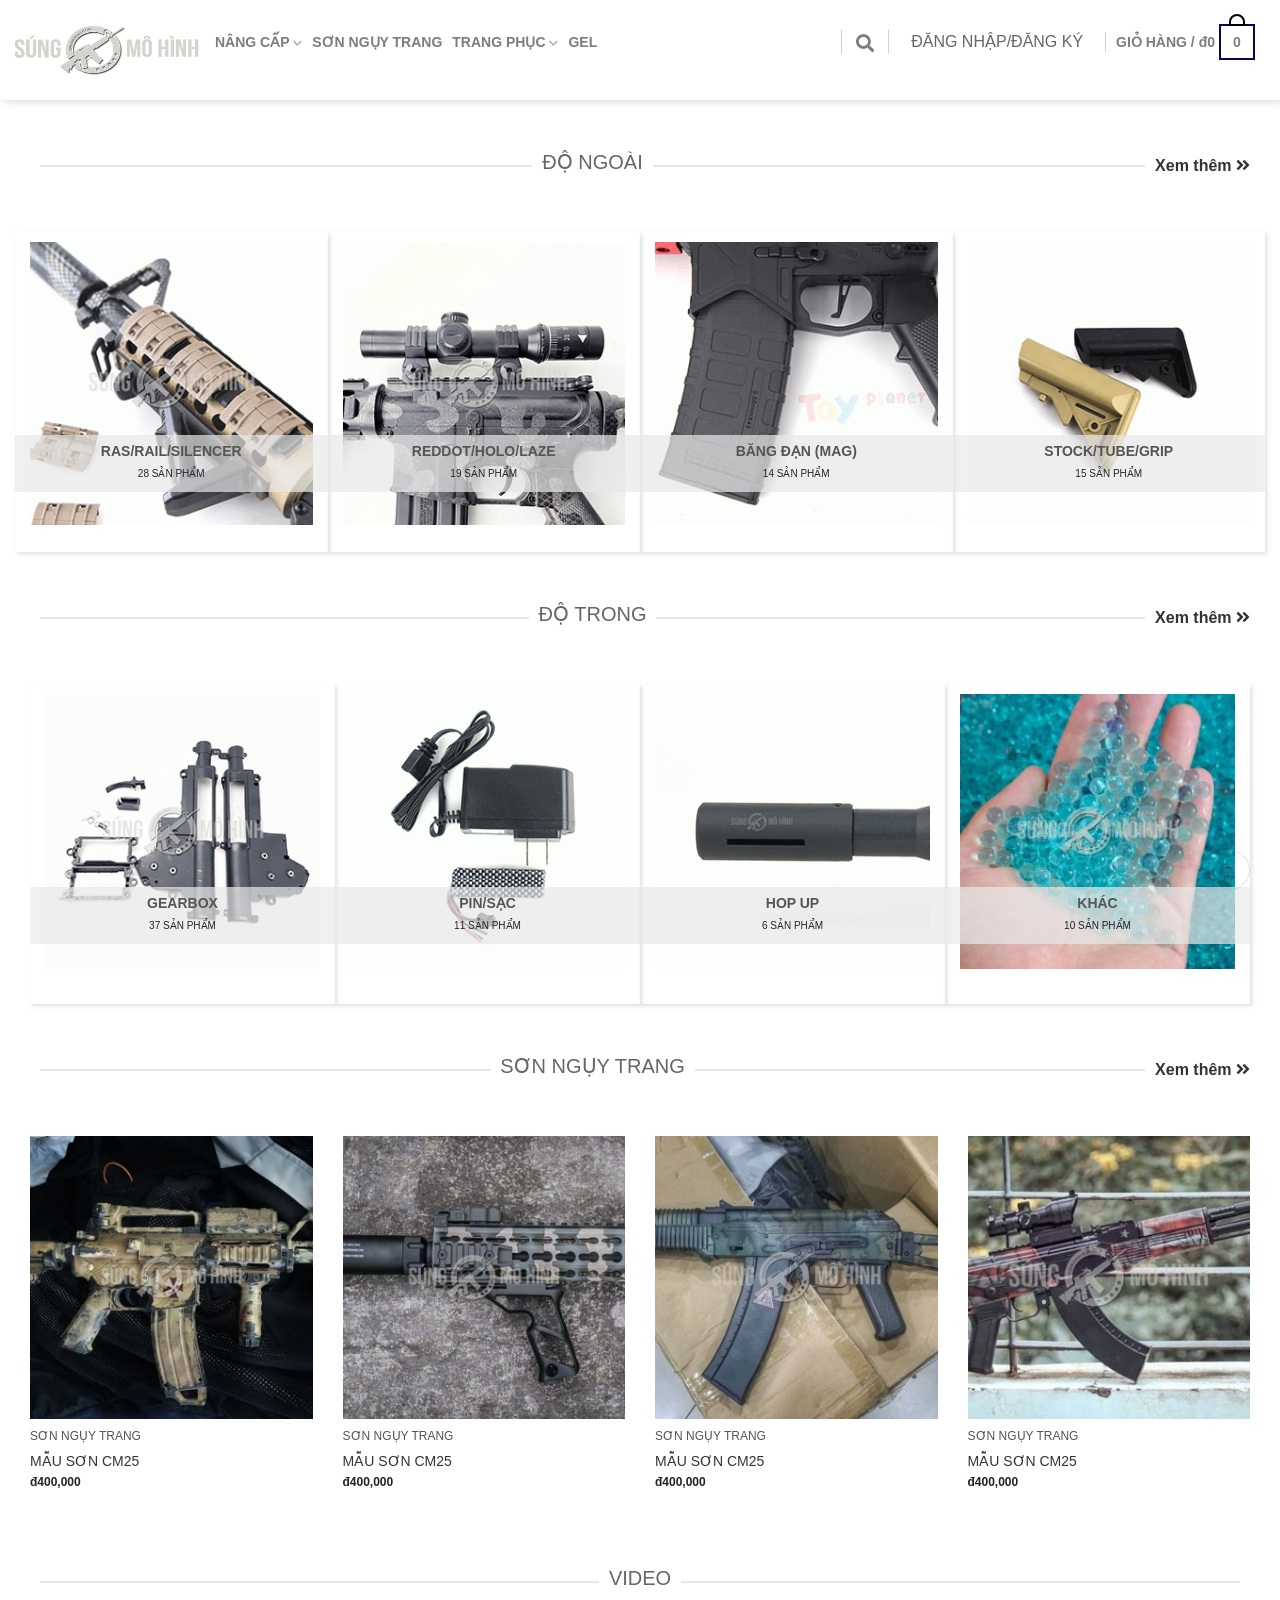
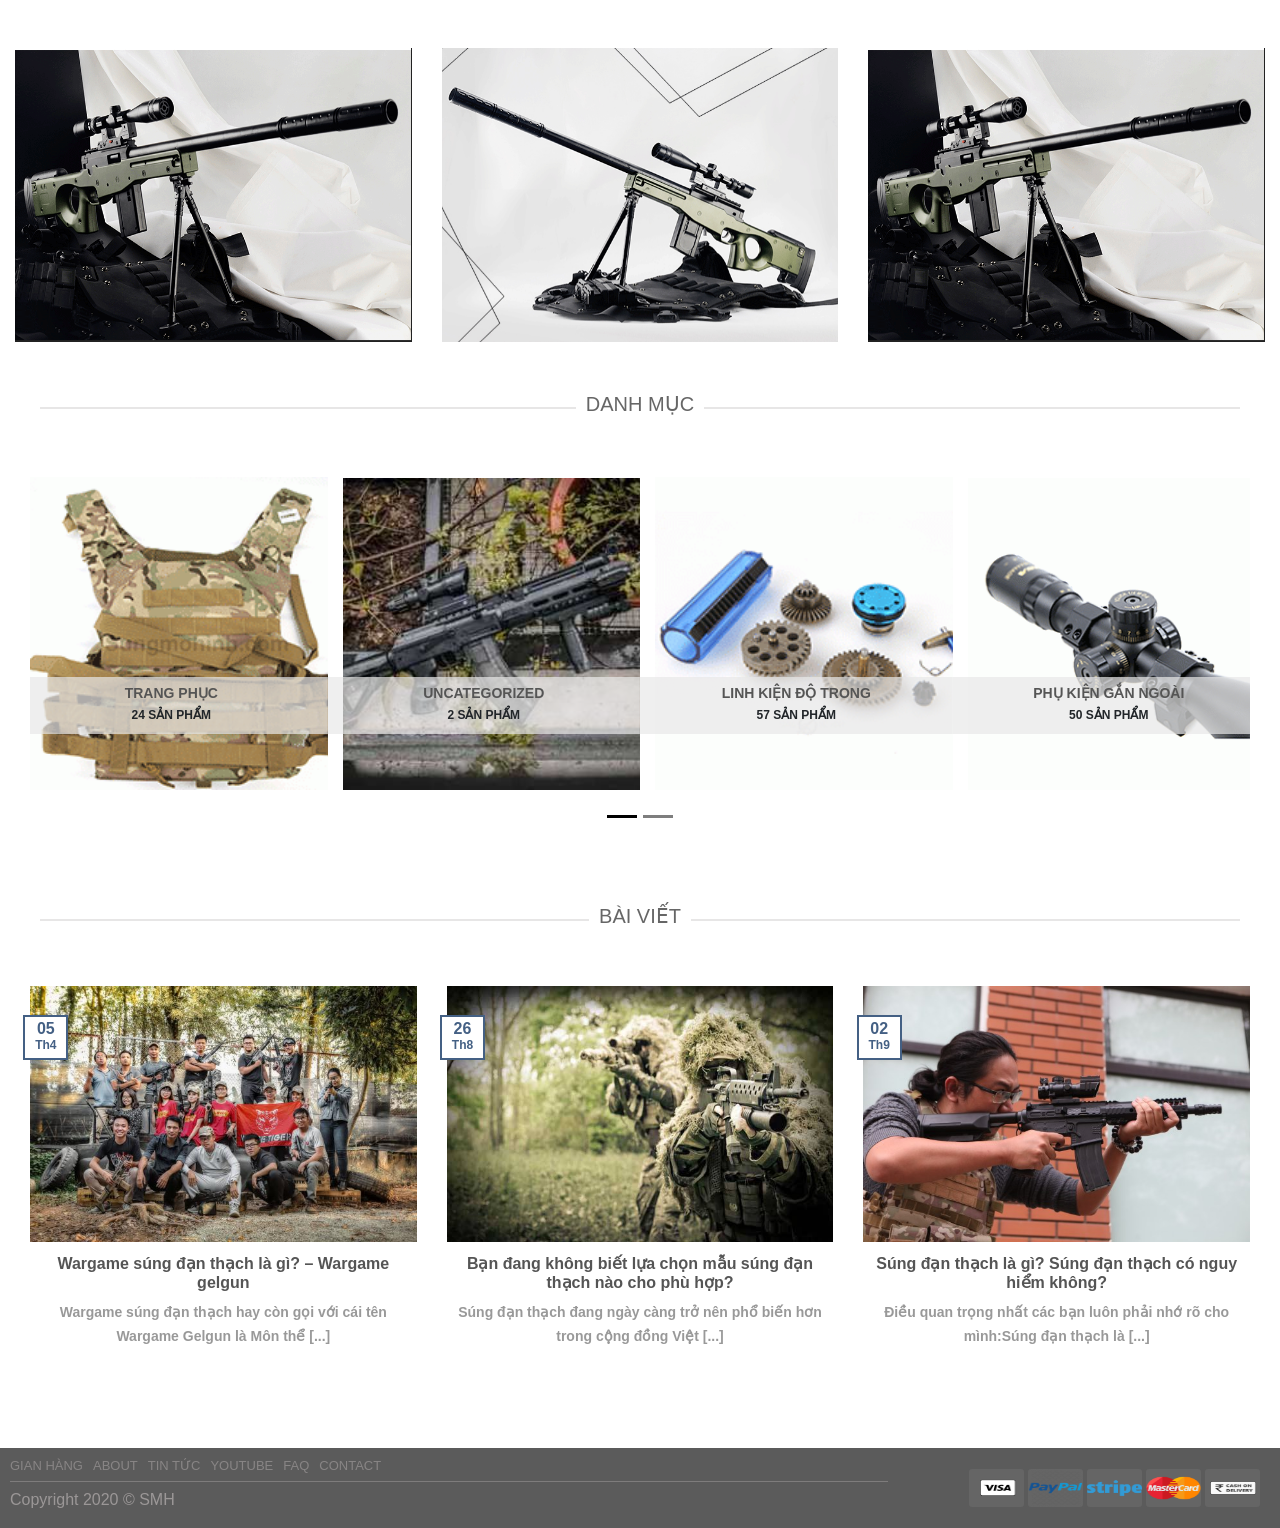
==== commit ec6451e2: "complete" ====
--- a/index.html
+++ b/index.html
@@ -488,7 +488,9 @@
       <span></span>
     </a>
   </div>
+
   <div class="add-space"></div>
+
   <footer class="footer">
     <div class="footer_left">
       <ul class="footer_left-list">
--- a/Styles/main.css
+++ b/Styles/main.css
@@ -506,19 +506,11 @@
 /* -----carousel---- */
 
 .carousel-inner {
-    height: 330px;
-}
-
-.carousel-item {
-    margin-left: 0;
+    height: 380px;
 }
 
 ol li {
     background-color: black;
-}
-
-.carousel-item {
-    margin-left: 15px;
 }
 
 .carousel-item p {
@@ -705,12 +697,15 @@
 /* footer */
 
 .footer {
-    height: 80px;
     width: 100%;
     background-color: rgb(91, 91, 91);
     display: flex;
     align-items: center;
     justify-content: space-between;
+}
+
+.footer_left {
+    width: 70%;
 }
 
 .footer_left p {
@@ -820,4 +815,16 @@
     .footer {
         width: 80vh;
     }
-}
+
+    .footer_right {
+        width: 50%;
+    }
+}
+
+@media (max-width: 710px) {
+    .footer {
+        display: flex;
+        flex-direction: column;
+        justify-content: flex-start;
+    }
+}
